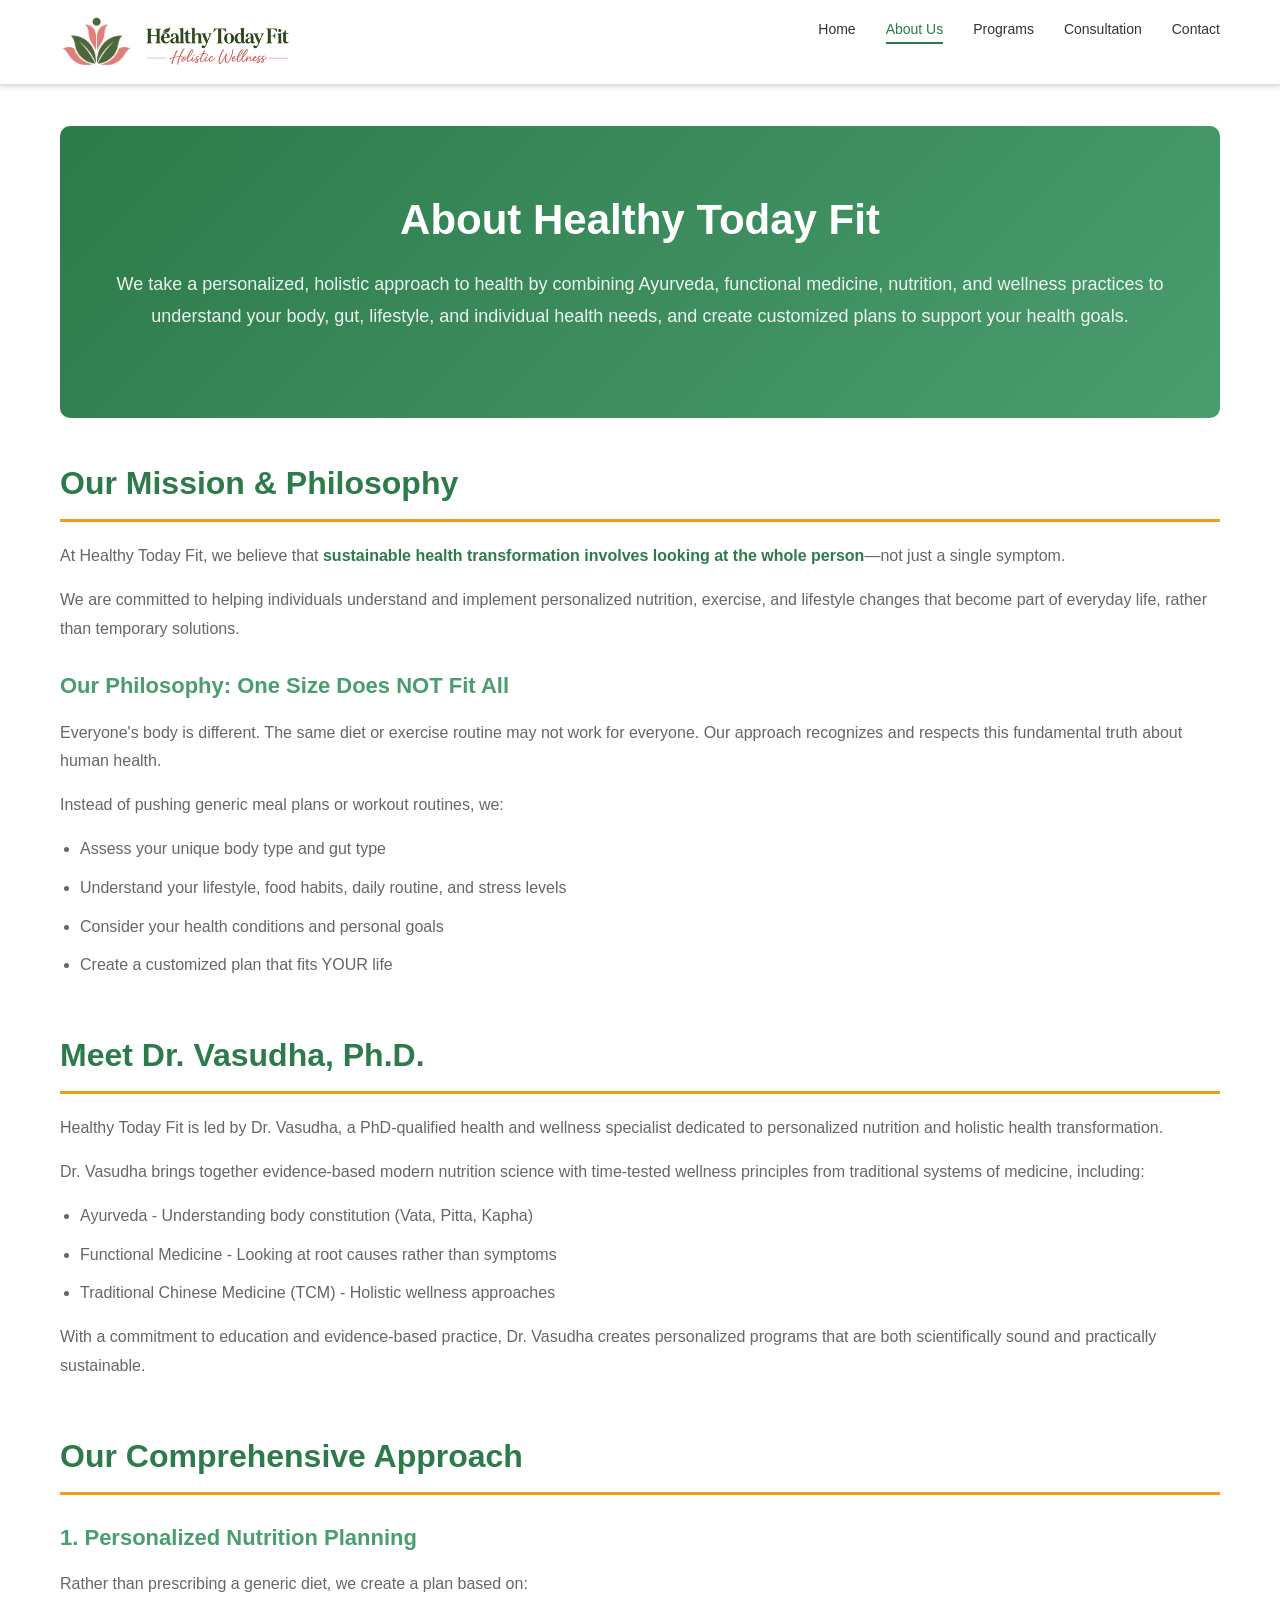
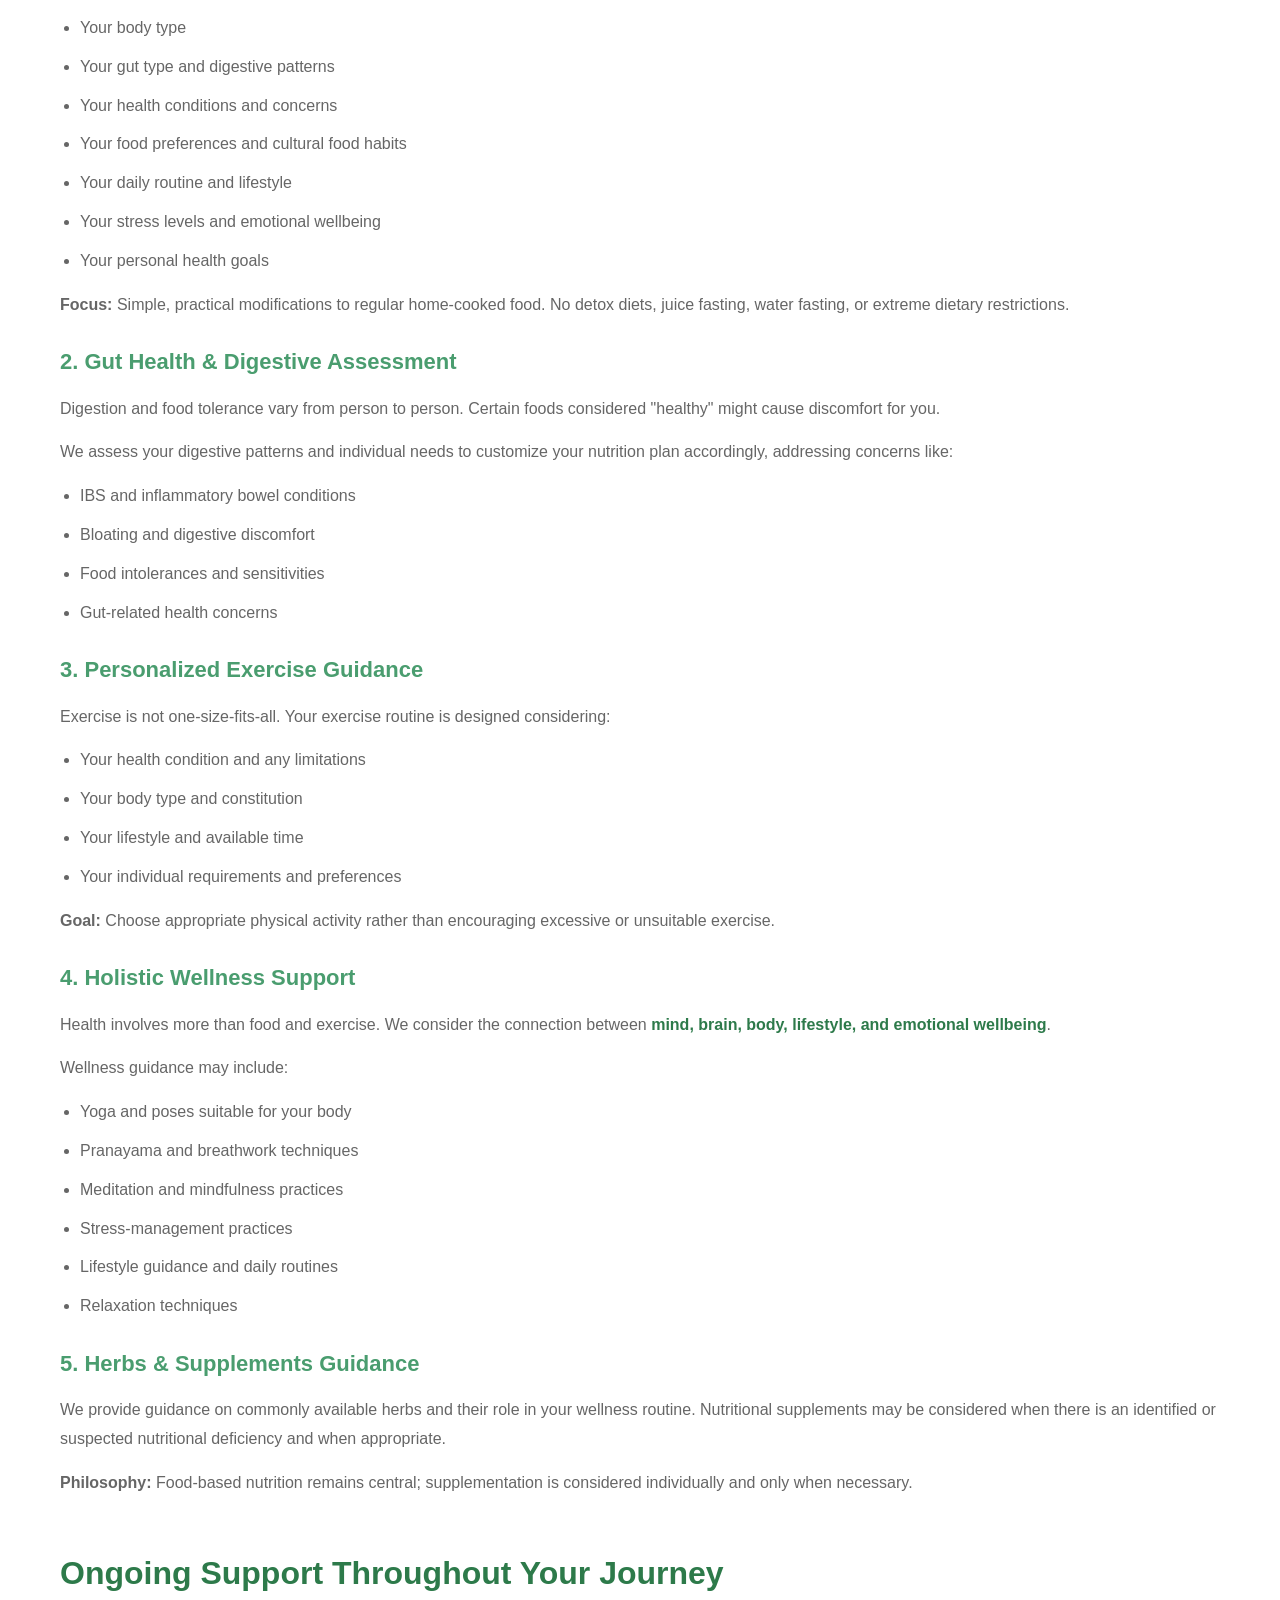
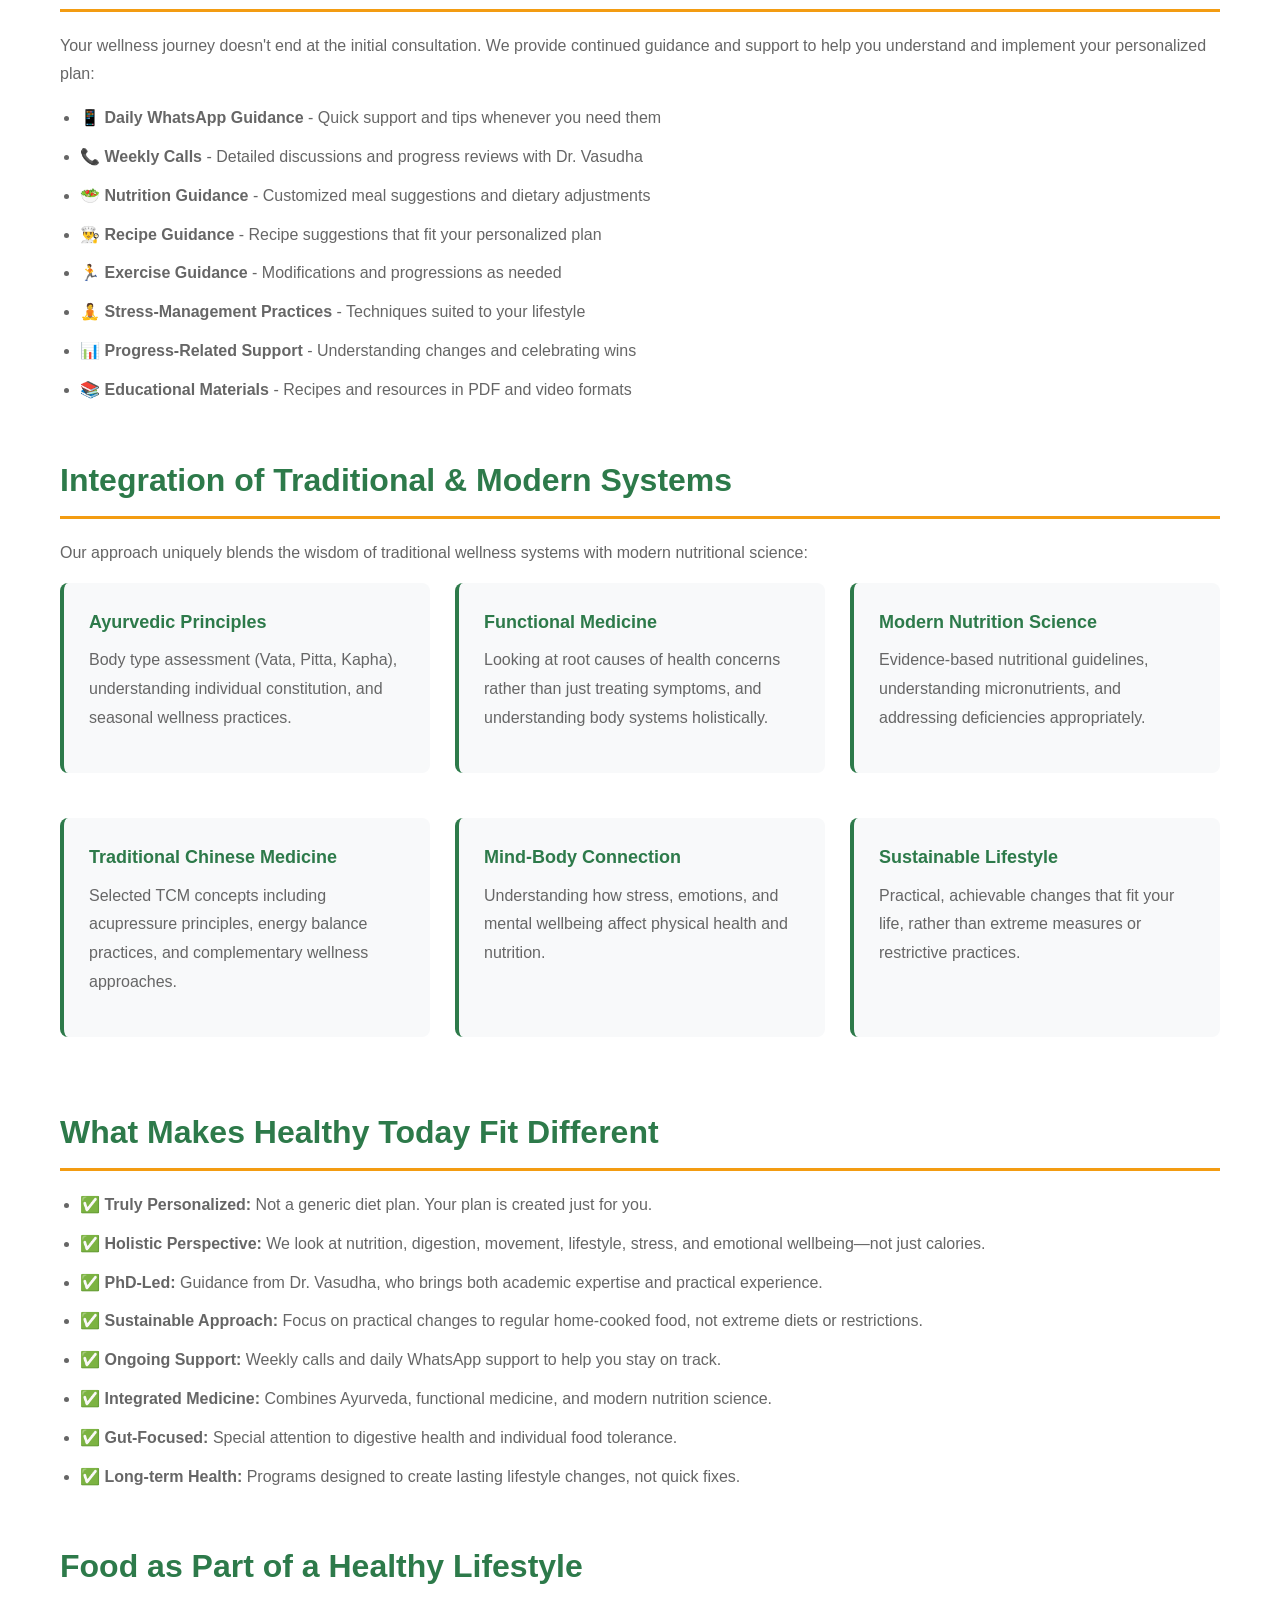
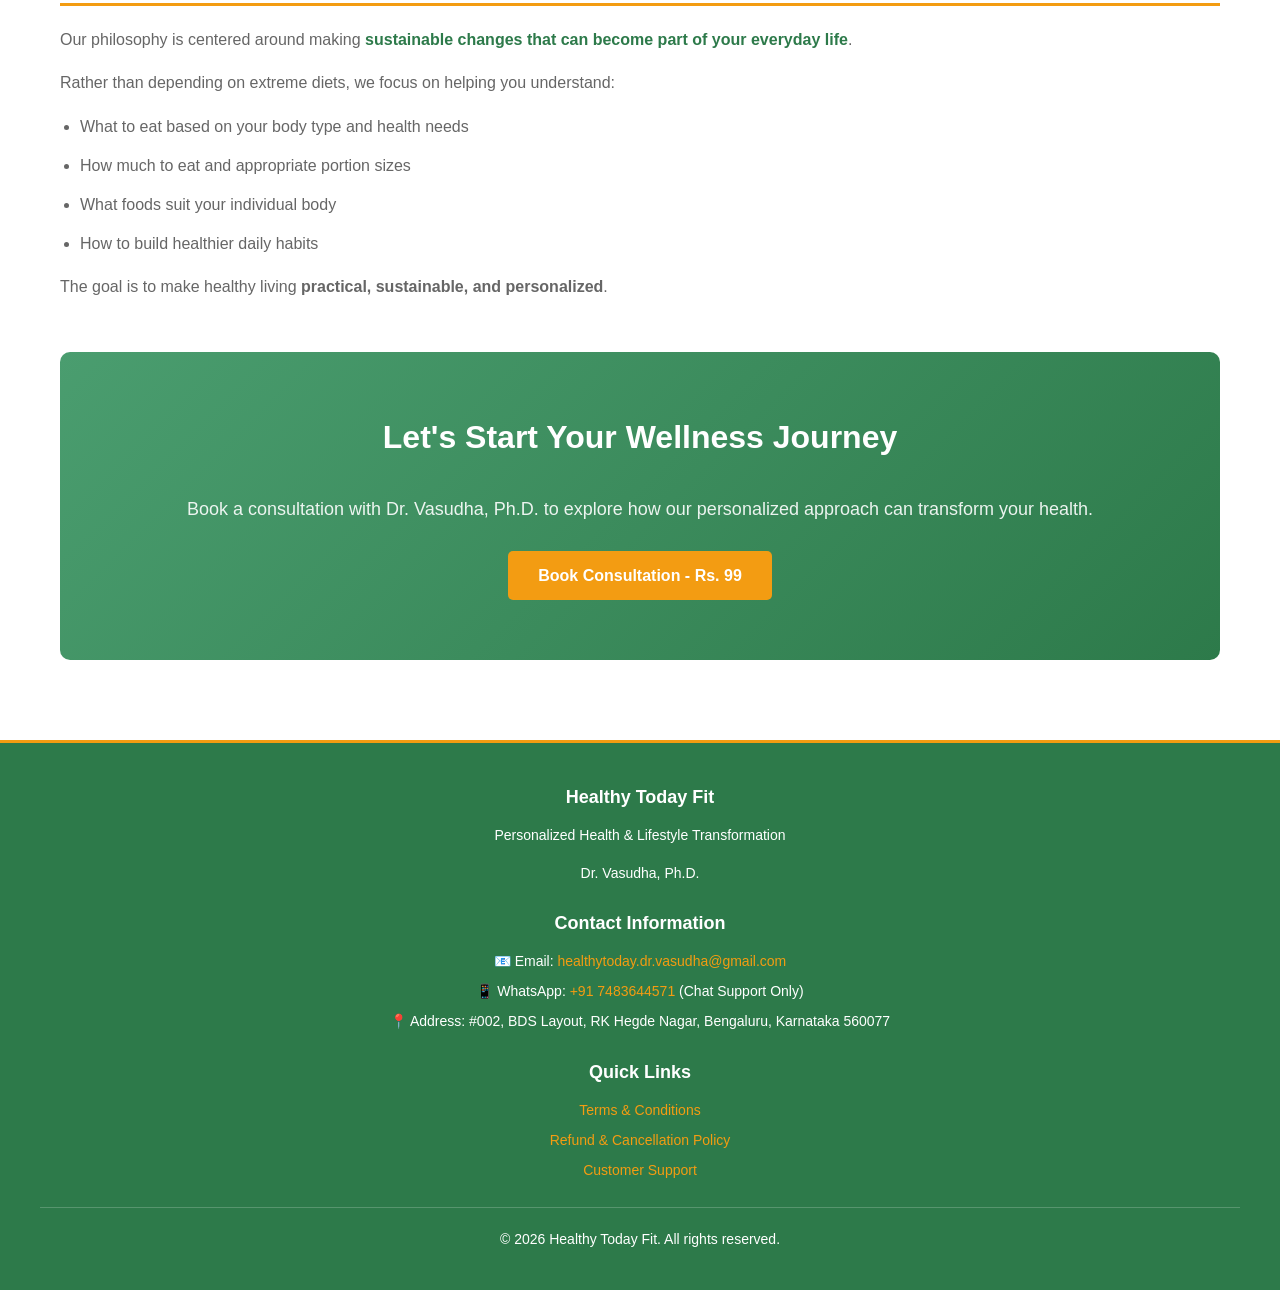
==== about-us.html @ 28467030 "V2 Not final Payment to be done" ====
<!DOCTYPE html>
<html lang="en">

<head>
    <meta charset="UTF-8">
    <meta name="viewport" content="width=device-width, initial-scale=1.0">
    <title>About Us - Healthy Today Fit</title>
    <link rel="stylesheet" href="style.css">
</head>

<body>
    <!-- Header -->
    <header>
        <div class="header-container">
            <div class="logo">
                <img src="logo.png" alt="Healthy Today Fit Logo">
                <img src="text.png" alt="Healthy Today Fit Logo">
            </div>
            <nav>
                <button id="hamburgerBtn" class="hamburger">
                    <span></span>
                    <span></span>
                    <span></span>
                </button>
                <ul id="navMenu">
                    <li><a href="index.html">Home</a></li>
                    <li><a href="about-us.html" class="active">About Us</a></li>
                    <li><a href="services.html">Programs</a></li>
                    <li><a href="consultation-booking.html">Consultation</a></li>
                    <li><a href="contact-us.html">Contact</a></li>
                </ul>
            </nav>
        </div>
    </header>

    <!-- Main Content -->
    <main>
        <!-- Hero Section -->
        <section class="hero">
            <h1>About Healthy Today Fit</h1>
            <p>We take a personalized, holistic approach to health by combining Ayurveda, functional medicine,
                nutrition, and wellness practices to understand your body, gut, lifestyle, and individual health needs,
                and create customized plans to support your health goals.</p>
        </section>

        <!-- Our Mission -->
        <section>
            <h2>Our Mission & Philosophy</h2>
            <p>At Healthy Today Fit, we believe that <span class="highlight">sustainable health transformation involves
                    looking at the whole person</span>—not just a single symptom.</p>
            <p>We are committed to helping individuals understand and implement personalized nutrition, exercise, and
                lifestyle changes that become part of everyday life, rather than temporary solutions.</p>

            <h3>Our Philosophy: One Size Does NOT Fit All</h3>
            <p>Everyone's body is different. The same diet or exercise routine may not work for everyone. Our approach
                recognizes and respects this fundamental truth about human health.</p>
            <p>Instead of pushing generic meal plans or workout routines, we:</p>
            <ul>
                <li>Assess your unique body type and gut type</li>
                <li>Understand your lifestyle, food habits, daily routine, and stress levels</li>
                <li>Consider your health conditions and personal goals</li>
                <li>Create a customized plan that fits YOUR life</li>
            </ul>
        </section>

        <!-- About Dr. Vasudha -->
        <section>
            <h2>Meet Dr. Vasudha, Ph.D.</h2>
            <p>Healthy Today Fit is led by Dr. Vasudha, a PhD-qualified health and wellness specialist dedicated to
                personalized nutrition and holistic health transformation.</p>
            <p>Dr. Vasudha brings together evidence-based modern nutrition science with time-tested wellness principles
                from traditional systems of medicine, including:</p>
            <ul>
                <li>Ayurveda - Understanding body constitution (Vata, Pitta, Kapha)</li>
                <li>Functional Medicine - Looking at root causes rather than symptoms</li>
                <li>Traditional Chinese Medicine (TCM) - Holistic wellness approaches</li>
            </ul>
            <p>With a commitment to education and evidence-based practice, Dr. Vasudha creates personalized programs
                that are both scientifically sound and practically sustainable.</p>
        </section>

        <!-- Our Approach -->
        <section>
            <h2>Our Comprehensive Approach</h2>

            <h3>1. Personalized Nutrition Planning</h3>
            <p>Rather than prescribing a generic diet, we create a plan based on:</p>
            <ul>
                <li>Your body type</li>
                <li>Your gut type and digestive patterns</li>
                <li>Your health conditions and concerns</li>
                <li>Your food preferences and cultural food habits</li>
                <li>Your daily routine and lifestyle</li>
                <li>Your stress levels and emotional wellbeing</li>
                <li>Your personal health goals</li>
            </ul>
            <p><strong>Focus:</strong> Simple, practical modifications to regular home-cooked food. No detox diets,
                juice fasting, water fasting, or extreme dietary restrictions.</p>

            <h3>2. Gut Health & Digestive Assessment</h3>
            <p>Digestion and food tolerance vary from person to person. Certain foods considered "healthy" might cause
                discomfort for you.</p>
            <p>We assess your digestive patterns and individual needs to customize your nutrition plan accordingly,
                addressing concerns like:</p>
            <ul>
                <li>IBS and inflammatory bowel conditions</li>
                <li>Bloating and digestive discomfort</li>
                <li>Food intolerances and sensitivities</li>
                <li>Gut-related health concerns</li>
            </ul>

            <h3>3. Personalized Exercise Guidance</h3>
            <p>Exercise is not one-size-fits-all. Your exercise routine is designed considering:</p>
            <ul>
                <li>Your health condition and any limitations</li>
                <li>Your body type and constitution</li>
                <li>Your lifestyle and available time</li>
                <li>Your individual requirements and preferences</li>
            </ul>
            <p><strong>Goal:</strong> Choose appropriate physical activity rather than encouraging excessive or
                unsuitable exercise.</p>

            <h3>4. Holistic Wellness Support</h3>
            <p>Health involves more than food and exercise. We consider the connection between <span
                    class="highlight">mind, brain, body, lifestyle, and emotional wellbeing</span>.</p>
            <p>Wellness guidance may include:</p>
            <ul>
                <li>Yoga and poses suitable for your body</li>
                <li>Pranayama and breathwork techniques</li>
                <li>Meditation and mindfulness practices</li>
                <li>Stress-management practices</li>
                <li>Lifestyle guidance and daily routines</li>
                <li>Relaxation techniques</li>
            </ul>

            <h3>5. Herbs & Supplements Guidance</h3>
            <p>We provide guidance on commonly available herbs and their role in your wellness routine. Nutritional
                supplements may be considered when there is an identified or suspected nutritional deficiency and when
                appropriate.</p>
            <p><strong>Philosophy:</strong> Food-based nutrition remains central; supplementation is considered
                individually and only when necessary.</p>
        </section>

        <!-- Our Support -->
        <section>
            <h2>Ongoing Support Throughout Your Journey</h2>
            <p>Your wellness journey doesn't end at the initial consultation. We provide continued guidance and support
                to help you understand and implement your personalized plan:</p>
            <ul>
                <li>📱 <strong>Daily WhatsApp Guidance</strong> - Quick support and tips whenever you need them</li>
                <li>📞 <strong>Weekly Calls</strong> - Detailed discussions and progress reviews with Dr. Vasudha</li>
                <li>🥗 <strong>Nutrition Guidance</strong> - Customized meal suggestions and dietary adjustments</li>
                <li>👨‍🍳 <strong>Recipe Guidance</strong> - Recipe suggestions that fit your personalized plan</li>
                <li>🏃 <strong>Exercise Guidance</strong> - Modifications and progressions as needed</li>
                <li>🧘 <strong>Stress-Management Practices</strong> - Techniques suited to your lifestyle</li>
                <li>📊 <strong>Progress-Related Support</strong> - Understanding changes and celebrating wins</li>
                <li>📚 <strong>Educational Materials</strong> - Recipes and resources in PDF and video formats</li>
            </ul>
        </section>

        <!-- Holistic Integration -->
        <section>
            <h2>Integration of Traditional & Modern Systems</h2>
            <p>Our approach uniquely blends the wisdom of traditional wellness systems with modern nutritional science:
            </p>

            <div class="grid">
                <div class="card">
                    <h4>Ayurvedic Principles</h4>
                    <p>Body type assessment (Vata, Pitta, Kapha), understanding individual constitution, and seasonal
                        wellness practices.</p>
                </div>
                <div class="card">
                    <h4>Functional Medicine</h4>
                    <p>Looking at root causes of health concerns rather than just treating symptoms, and understanding
                        body systems holistically.</p>
                </div>
                <div class="card">
                    <h4>Modern Nutrition Science</h4>
                    <p>Evidence-based nutritional guidelines, understanding micronutrients, and addressing deficiencies
                        appropriately.</p>
                </div>
                <div class="card">
                    <h4>Traditional Chinese Medicine</h4>
                    <p>Selected TCM concepts including acupressure principles, energy balance practices, and
                        complementary wellness approaches.</p>
                </div>
                <div class="card">
                    <h4>Mind-Body Connection</h4>
                    <p>Understanding how stress, emotions, and mental wellbeing affect physical health and nutrition.
                    </p>
                </div>
                <div class="card">
                    <h4>Sustainable Lifestyle</h4>
                    <p>Practical, achievable changes that fit your life, rather than extreme measures or restrictive
                        practices.</p>
                </div>
            </div>
        </section>

        <!-- What Makes Us Different -->
        <section>
            <h2>What Makes Healthy Today Fit Different</h2>
            <ul>
                <li>✅ <strong>Truly Personalized:</strong> Not a generic diet plan. Your plan is created just for you.
                </li>
                <li>✅ <strong>Holistic Perspective:</strong> We look at nutrition, digestion, movement, lifestyle,
                    stress, and emotional wellbeing—not just calories.</li>
                <li>✅ <strong>PhD-Led:</strong> Guidance from Dr. Vasudha, who brings both academic expertise and
                    practical experience.</li>
                <li>✅ <strong>Sustainable Approach:</strong> Focus on practical changes to regular home-cooked food, not
                    extreme diets or restrictions.</li>
                <li>✅ <strong>Ongoing Support:</strong> Weekly calls and daily WhatsApp support to help you stay on
                    track.</li>
                <li>✅ <strong>Integrated Medicine:</strong> Combines Ayurveda, functional medicine, and modern nutrition
                    science.</li>
                <li>✅ <strong>Gut-Focused:</strong> Special attention to digestive health and individual food tolerance.
                </li>
                <li>✅ <strong>Long-term Health:</strong> Programs designed to create lasting lifestyle changes, not
                    quick fixes.</li>
            </ul>
        </section>

        <!-- Food as Medicine -->
        <section>
            <h2>Food as Part of a Healthy Lifestyle</h2>
            <p>Our philosophy is centered around making <span class="highlight">sustainable changes that can become part
                    of your everyday life</span>.</p>
            <p>Rather than depending on extreme diets, we focus on helping you understand:</p>
            <ul>
                <li>What to eat based on your body type and health needs</li>
                <li>How much to eat and appropriate portion sizes</li>
                <li>What foods suit your individual body</li>
                <li>How to build healthier daily habits</li>
            </ul>
            <p>The goal is to make healthy living <strong>practical, sustainable, and personalized</strong>.</p>
        </section>

        <!-- CTA Section -->
        <section class="hero"
            style="background: linear-gradient(135deg, var(--secondary-color) 0%, var(--primary-color) 100%);">
            <h2 style="color: white; border: none;">Let's Start Your Wellness Journey</h2>
            <p>Book a consultation with Dr. Vasudha, Ph.D. to explore how our personalized approach can transform your
                health.
            </p>
            <a href="consultation-booking.html" class="btn btn-secondary">Book Consultation - Rs. 99</a>
        </section>
    </main>

    <!-- Footer -->
    <footer>
        <div class="footer-content">
            <div class="footer-section">
                <h4>Healthy Today Fit</h4>
                <p>Personalized Health & Lifestyle Transformation</p>
                <p style="margin-top: 15px;">Dr. Vasudha, Ph.D.</p>
            </div>
            <div class="footer-section">
                <h4>Contact Information</h4>
                <p>📧 Email: <a href="mailto:healthytoday.dr.vasudha@gmail.com">healthytoday.dr.vasudha@gmail.com</a>
                </p>
                <p>📱 WhatsApp: <a href="https://wa.me/917483644571">+91 7483644571</a> (Chat Support Only)</p>
                <p>📍 Address: #002, BDS Layout, RK Hegde Nagar, Bengaluru, Karnataka 560077
                </p>
            </div>
            <div class="footer-section">
                <h4>Quick Links</h4>
                <p><a href="terms-conditions.html">Terms & Conditions</a></p>
                <p><a href="refund-policy.html">Refund & Cancellation Policy</a></p>
                <p><a href="grievance-support.html">Customer Support</a></p>
            </div>
            <div class="footer-bottom">
                <p>&copy; 2026 Healthy Today Fit. All rights reserved.</p>
            </div>
        </div>
    </footer>
    <script>
        // Mobile menu toggle
        const hamburgerBtn = document.getElementById('hamburgerBtn');
        const navMenu = document.getElementById('navMenu');

        hamburgerBtn.addEventListener('click', function () {
            hamburgerBtn.classList.toggle('active');
            navMenu.classList.toggle('active');
        });

        // Close menu when link clicked
        const navLinks = navMenu.querySelectorAll('a');
        navLinks.forEach(link => {
            link.addEventListener('click', function () {
                hamburgerBtn.classList.remove('active');
                navMenu.classList.remove('active');
            });
        });
    </script>
</body>

</html>
---- style.css ----
/* Healthy Today Fit - Shared Styling */

* {
    margin: 0;
    padding: 0;
    box-sizing: border-box;
}

:root {
    --primary-color: #2d7a4a;
    --secondary-color: #4a9d6f;
    --accent-color: #f39c12;
    --text-dark: #333333;
    --text-light: #666666;
    --bg-light: #f8f9fa;
    --border-color: #e0e0e0;
    --white: #ffffff;
}

body {
    font-family: 'Segoe UI', Tahoma, Geneva, Verdana, sans-serif;
    line-height: 1.6;
    color: var(--text-dark);
    background-color: var(--white);
}

/* Header & Navigation */
header {
    background-color: var(--white);
    border-bottom: 2px solid var(--border-color);
    position: sticky;
    top: 0;
    z-index: 100;
    box-shadow: 0 2px 5px rgba(0, 0, 0, 0.1);
}

.header-container {
    max-width: 1200px;
    margin: 0 auto;
    padding: 15px 20px;
    display: flex;
    justify-content: space-between;
    align-items: center;
}

.logo {
    display: flex;
    align-items: center;
    gap: 10px;
}

.logo img {
    height: 50px;
    width: auto;
}

.logo-text {
    font-size: 24px;
    font-weight: bold;
    color: var(--primary-color);
}

nav {
    position: relative;
    flex: 1;
    display: flex;
    justify-content: flex-end;
}

nav ul {
    display: flex;
    list-style: none;
    gap: 30px;
    flex-wrap: wrap;
    justify-content: center;
}

nav a {
    text-decoration: none;
    color: var(--text-dark);
    font-weight: 500;
    transition: color 0.3s ease;
    font-size: 14px;
}

nav a:hover {
    color: var(--primary-color);
}

nav a.active {
    color: var(--primary-color);
    border-bottom: 2px solid var(--primary-color);
    padding-bottom: 5px;
}

/* Hamburger Menu */
.hamburger {
    display: none;
    flex-direction: column;
    background: none;
    border: none;
    cursor: pointer;
    padding: 0;
    gap: 6px;
}

.hamburger span {
    width: 25px;
    height: 3px;
    background-color: var(--primary-color);
    border-radius: 2px;
    transition: all 0.3s ease;
}

.hamburger.active span:nth-child(1) {
    transform: rotate(45deg) translate(8px, 8px);
}

.hamburger.active span:nth-child(2) {
    opacity: 0;
}

.hamburger.active span:nth-child(3) {
    transform: rotate(-45deg) translate(7px, -7px);
}

/* Main Content */
main {
    max-width: 1200px;
    margin: 0 auto;
    padding: 40px 20px;
    min-height: calc(100vh - 200px);
}

/* Sections */
section {
    margin-bottom: 50px;
}

section h2 {
    color: var(--primary-color);
    font-size: 32px;
    margin-bottom: 20px;
    border-bottom: 3px solid var(--accent-color);
    padding-bottom: 10px;
}

section h3 {
    color: var(--secondary-color);
    font-size: 22px;
    margin-top: 25px;
    margin-bottom: 15px;
}

section p {
    color: var(--text-light);
    margin-bottom: 15px;
    line-height: 1.8;
}

ul,
ol {
    margin-left: 20px;
    margin-bottom: 15px;
}

li {
    margin-bottom: 10px;
    color: var(--text-light);
    line-height: 1.8;
}

/* Hero Section */
.hero {
    background: linear-gradient(135deg, var(--primary-color) 0%, var(--secondary-color) 100%);
    color: var(--white);
    padding: 60px 20px;
    text-align: center;
    border-radius: 10px;
    margin-bottom: 40px;
}

.hero h1 {
    font-size: 42px;
    margin-bottom: 15px;
}

.hero p {
    font-size: 18px;
    margin-bottom: 25px;
    color: rgba(255, 255, 255, 0.9);
}

/* Buttons */
.btn {
    display: inline-block;
    padding: 12px 30px;
    border: none;
    border-radius: 5px;
    cursor: pointer;
    font-size: 16px;
    font-weight: 600;
    text-decoration: none;
    transition: all 0.3s ease;
}

.btn-primary {
    background-color: var(--primary-color);
    color: var(--white);
}

.btn-primary:hover {
    background-color: var(--secondary-color);
    transform: translateY(-2px);
    box-shadow: 0 5px 15px rgba(45, 122, 74, 0.3);
}

.btn-secondary {
    background-color: var(--accent-color);
    color: var(--white);
}

.btn-secondary:hover {
    background-color: #e67e22;
    transform: translateY(-2px);
}

.btn-outline {
    background-color: transparent;
    border: 2px solid var(--primary-color);
    color: var(--primary-color);
}

.btn-outline:hover {
    background-color: var(--primary-color);
    color: var(--white);
}

/* Forms */
.form-group {
    margin-bottom: 20px;
}

label {
    display: block;
    margin-bottom: 8px;
    font-weight: 600;
    color: var(--text-dark);
}

input,
textarea,
select {
    width: 100%;
    padding: 12px;
    border: 1px solid var(--border-color);
    border-radius: 5px;
    font-size: 16px;
    font-family: inherit;
    transition: border-color 0.3s ease;
}

input:focus,
textarea:focus,
select:focus {
    outline: none;
    border-color: var(--primary-color);
    box-shadow: 0 0 0 3px rgba(45, 122, 74, 0.1);
}

textarea {
    resize: vertical;
    min-height: 100px;
}

.form-row {
    display: grid;
    grid-template-columns: 1fr 1fr;
    gap: 20px;
}

/* Cards */
.card {
    background-color: var(--bg-light);
    padding: 25px;
    border-radius: 8px;
    border-left: 4px solid var(--primary-color);
    margin-bottom: 20px;
    transition: transform 0.3s ease, box-shadow 0.3s ease;
}

.card:hover {
    transform: translateY(-5px);
    box-shadow: 0 8px 20px rgba(0, 0, 0, 0.1);
}

.card h4 {
    color: var(--primary-color);
    font-size: 18px;
    margin-bottom: 10px;
}

/* Grid Layouts */
.grid {
    display: grid;
    grid-template-columns: repeat(auto-fit, minmax(300px, 1fr));
    gap: 25px;
    margin-bottom: 30px;
}

/* Disclaimer Box */
.disclaimer {
    background-color: #fff3cd;
    border: 2px solid #ffc107;
    border-radius: 8px;
    padding: 20px;
    margin: 20px 0;
}

.disclaimer h4 {
    color: #856404;
    margin-bottom: 10px;
}

.disclaimer p {
    color: #856404;
}

/* Info Box */
.info-box {
    background-color: #e8f4f8;
    border-left: 4px solid #17a2b8;
    padding: 15px;
    margin: 20px 0;
    border-radius: 5px;
}

/* Footer */
footer {
    background-color: var(--primary-color);
    color: var(--white);
    padding: 40px 20px;
    text-align: center;
    border-top: 3px solid var(--accent-color);
}

.footer-content {
    max-width: 1200px;
    margin: 0 auto;
}

.footer-section {
    margin-bottom: 25px;
}

.footer-section h4 {
    font-size: 18px;
    margin-bottom: 12px;
}

.footer-section p {
    margin-bottom: 8px;
    font-size: 14px;
}

.footer-section a {
    color: var(--accent-color);
    text-decoration: none;
    transition: color 0.3s ease;
}

.footer-section a:hover {
    color: var(--white);
}

.footer-bottom {
    border-top: 1px solid rgba(255, 255, 255, 0.2);
    padding-top: 20px;
    font-size: 14px;
}

/* Responsive Design */
@media (max-width: 768px) {
    .hamburger {
        display: flex;
    }

    .header-container {
        flex-direction: row;
        gap: 0;
        justify-content: space-between;
    }

    nav ul {
        position: fixed;
        top: 70px;
        left: 0;
        right: 0;
        background-color: var(--white);
        display: flex;
        flex-direction: column;
        gap: 0;
        width: 100%;
        padding-left: 0;
        padding-right: 0;
        border-bottom: 2px solid var(--border-color);
        padding: 15px 0;
        max-height: 0;
        overflow: hidden;
        visibility: hidden;
        transition: max-height 0.3s ease, visibility 0.3s ease;
        list-style: none;
    }

    nav ul.active {
        max-height: 500px;
        visibility: visible;
    }

    nav li {
        padding: 10px 20px;
        border-bottom: 1px solid var(--border-color);
    }

    nav a {
        font-size: 16px;
        display: block;
    }

    main {
        padding: 20px 10px;
    }

    section h2 {
        font-size: 24px;
    }

    section h3 {
        font-size: 18px;
    }

    .hero {
        padding: 40px 20px;
    }

    .hero h1 {
        font-size: 28px;
    }

    .hero p {
        font-size: 16px;
    }

    .form-row {
        grid-template-columns: 1fr;
    }

    .grid {
        grid-template-columns: 1fr;
    }
}

/* Utility Classes */
.text-center {
    text-align: center;
}

.mt-20 {
    margin-top: 20px;
}

.mb-20 {
    margin-bottom: 20px;
}

.highlight {
    color: var(--primary-color);
    font-weight: 600;
}

.success-message {
    background-color: #d4edda;
    color: #155724;
    padding: 15px;
    border-radius: 5px;
    margin-bottom: 20px;
    display: none;
}

.error-message {
    background-color: #f8d7da;
    color: #721c24;
    padding: 15px;
    border-radius: 5px;
    margin-bottom: 20px;
    display: none;
}

@media (max-width: 480px) {
    nav a {
        font-size: 14px;
    }

    .logo-text {
        font-size: 18px;
    }

    .hero h1 {
        font-size: 22px;
    }

    .hero p {
        font-size: 14px;
    }

    section h2 {
        font-size: 20px;
    }

    section h3 {
        font-size: 16px;
    }

    .btn {
        padding: 10px 20px;
        font-size: 14px;
    }
}
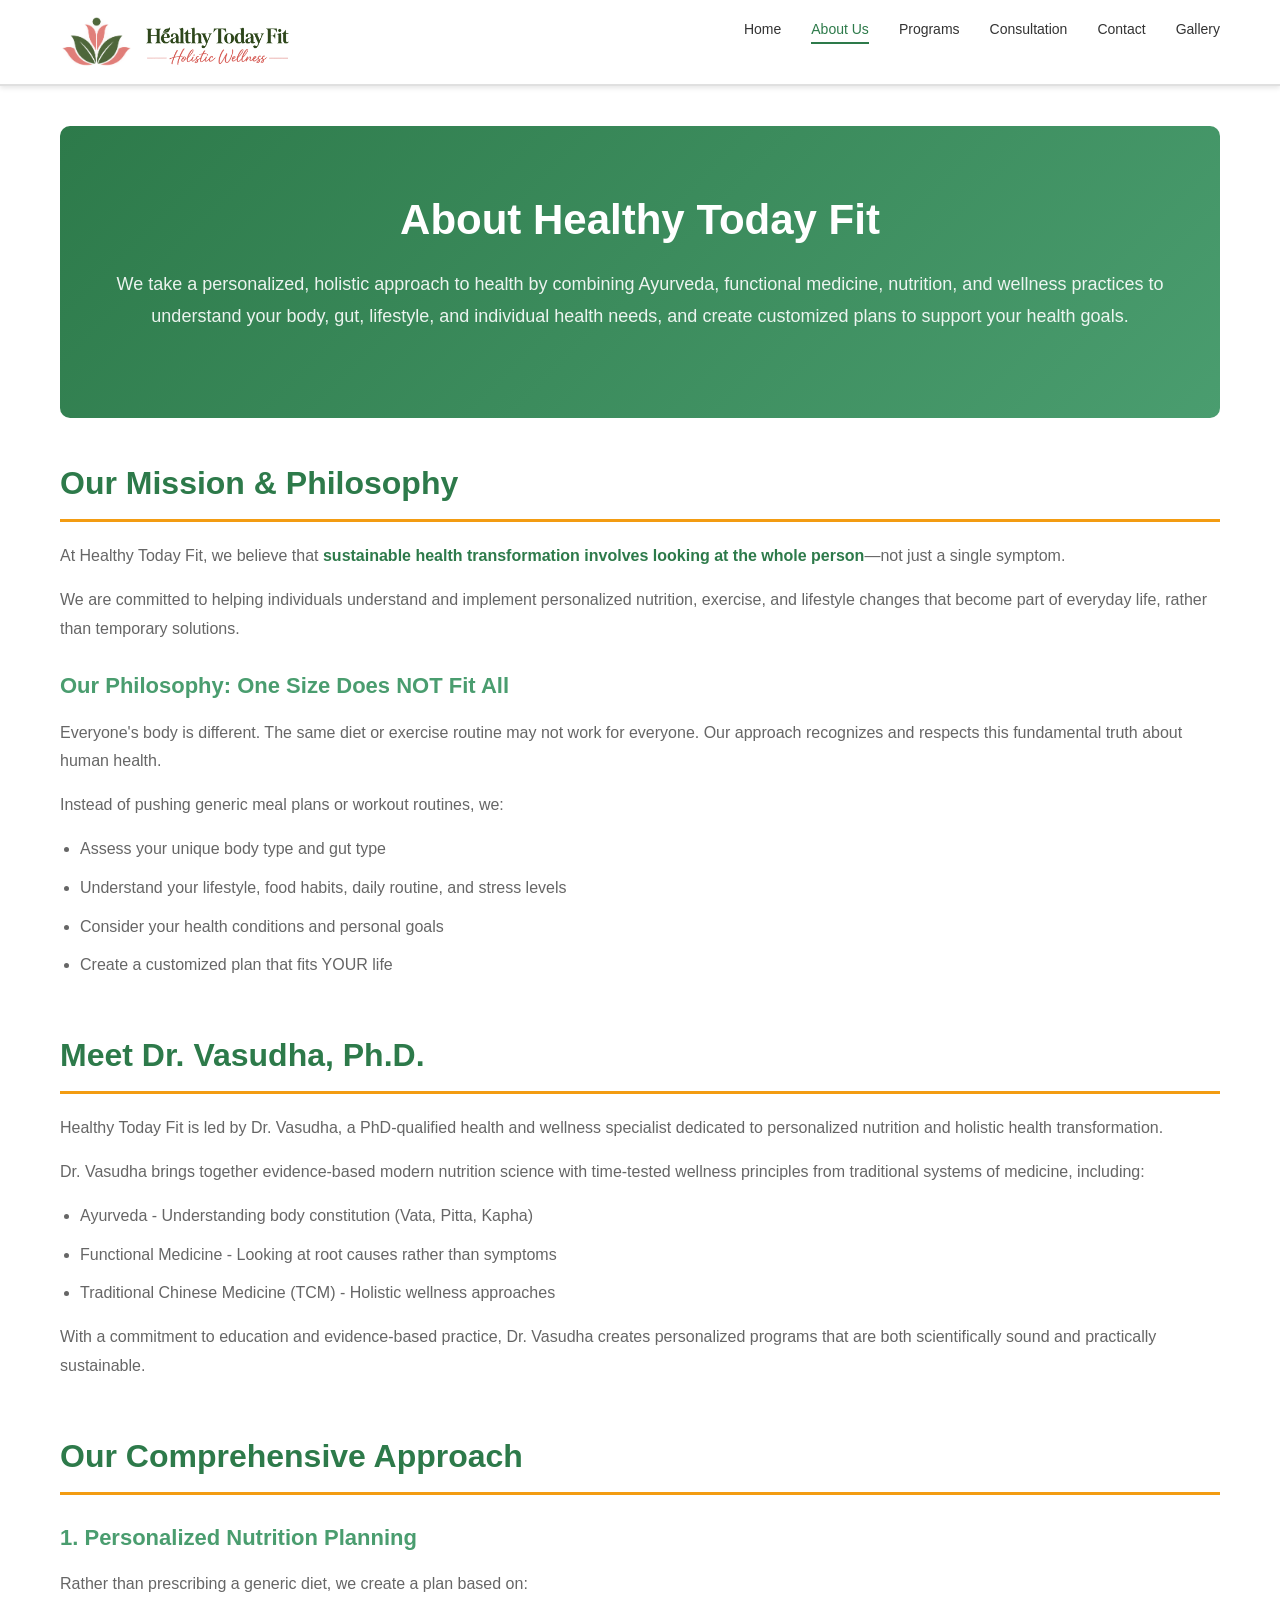
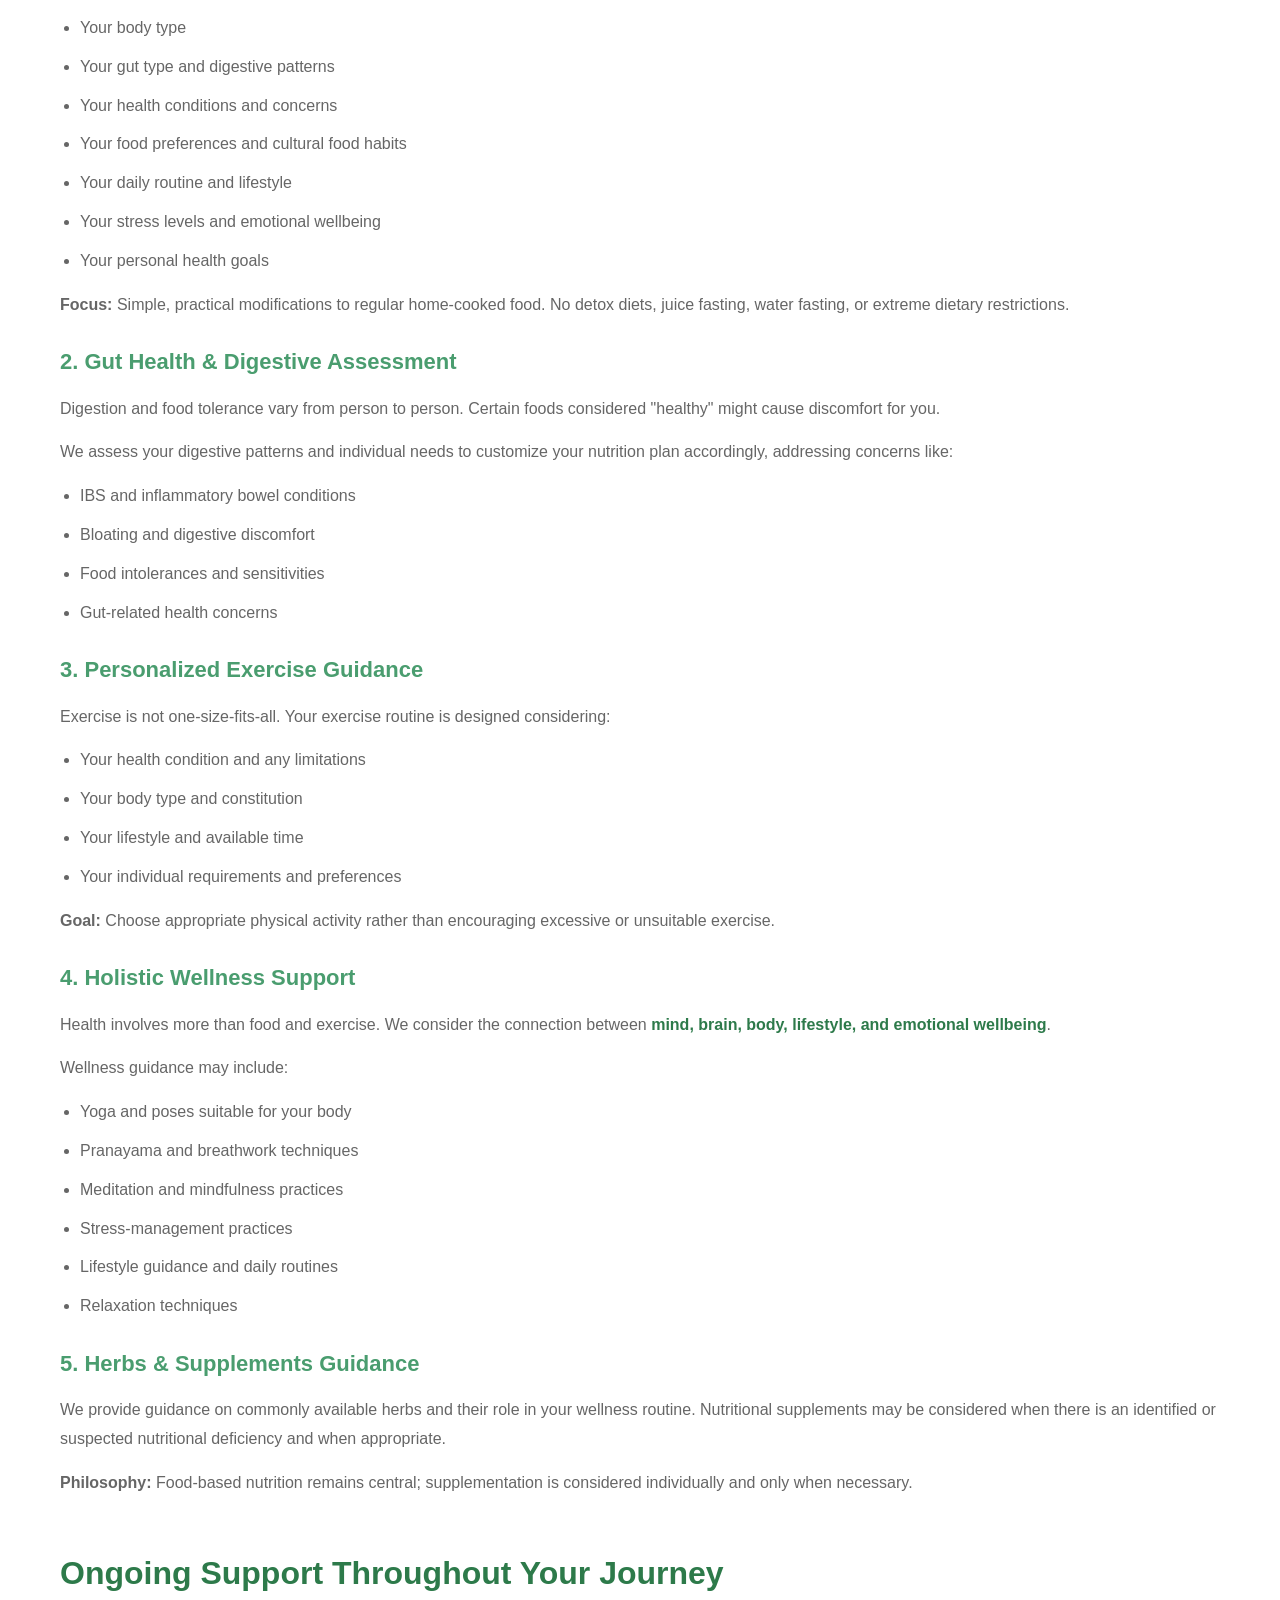
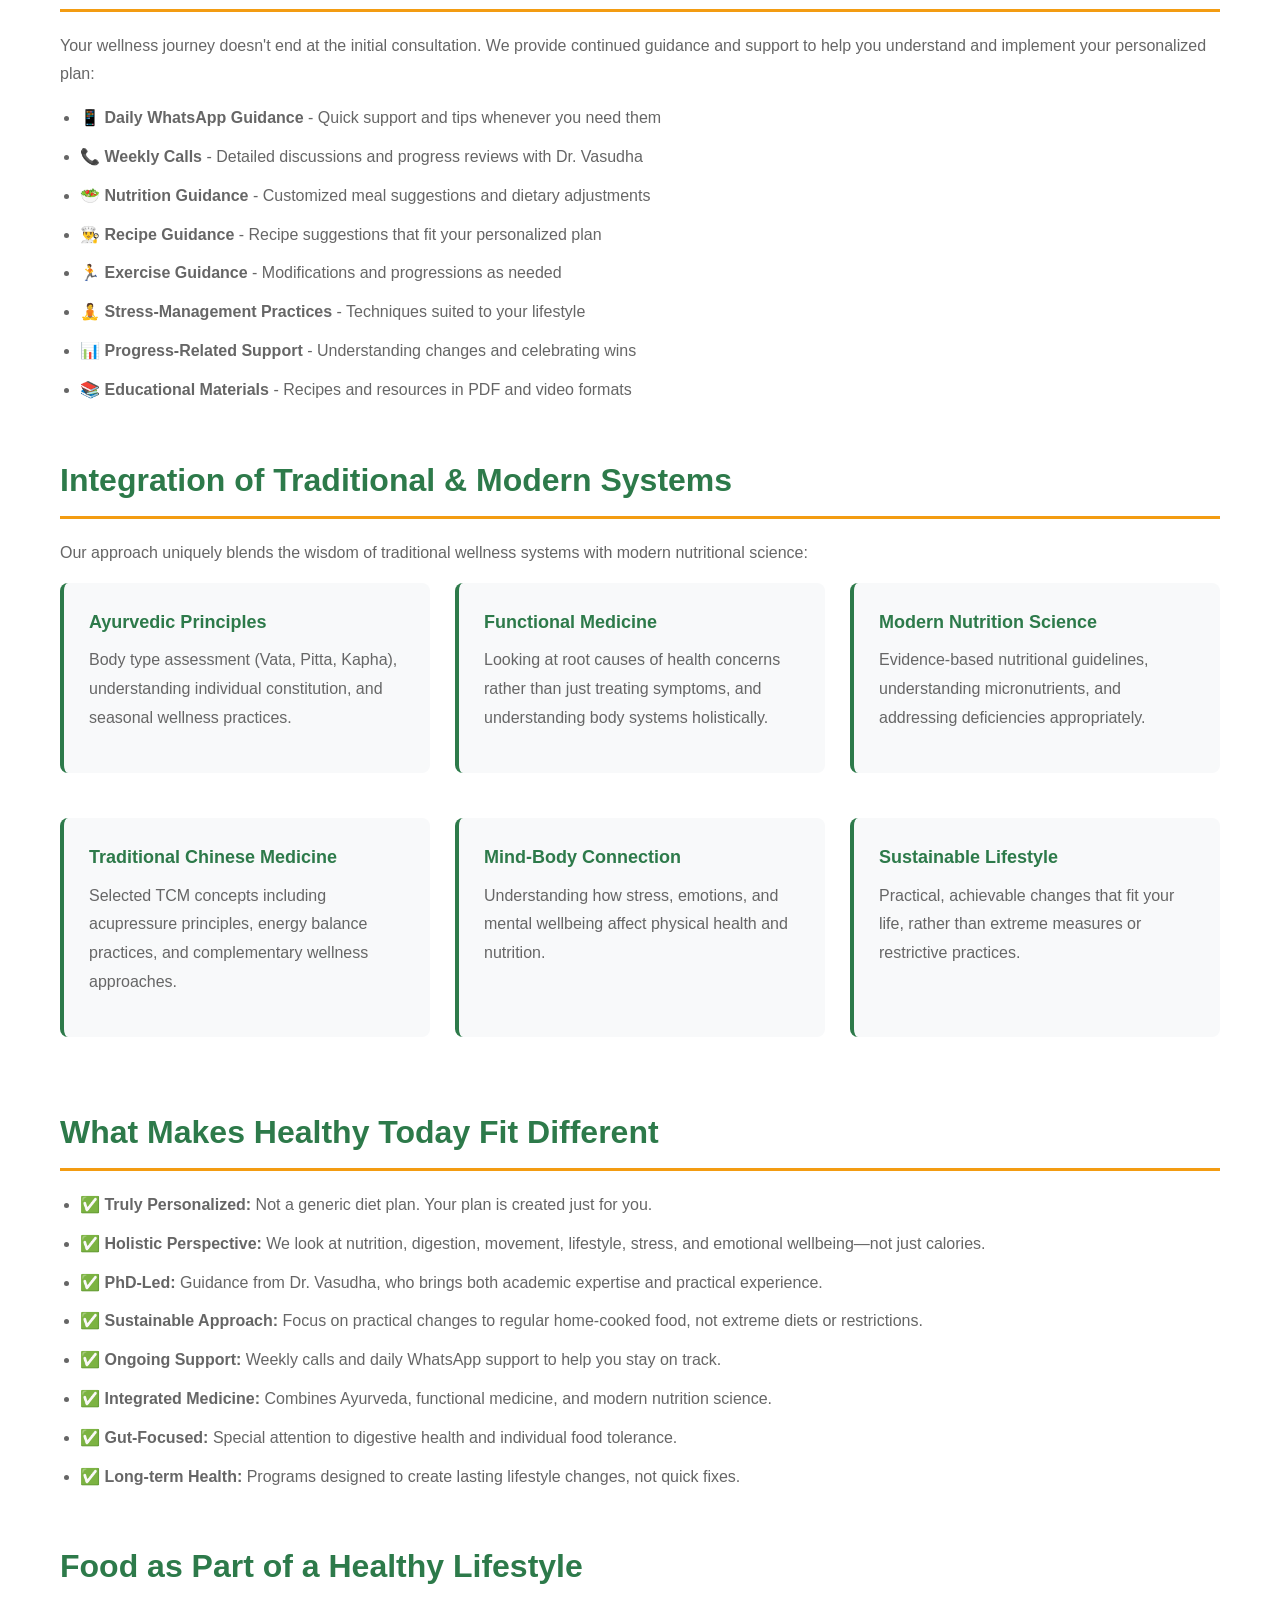
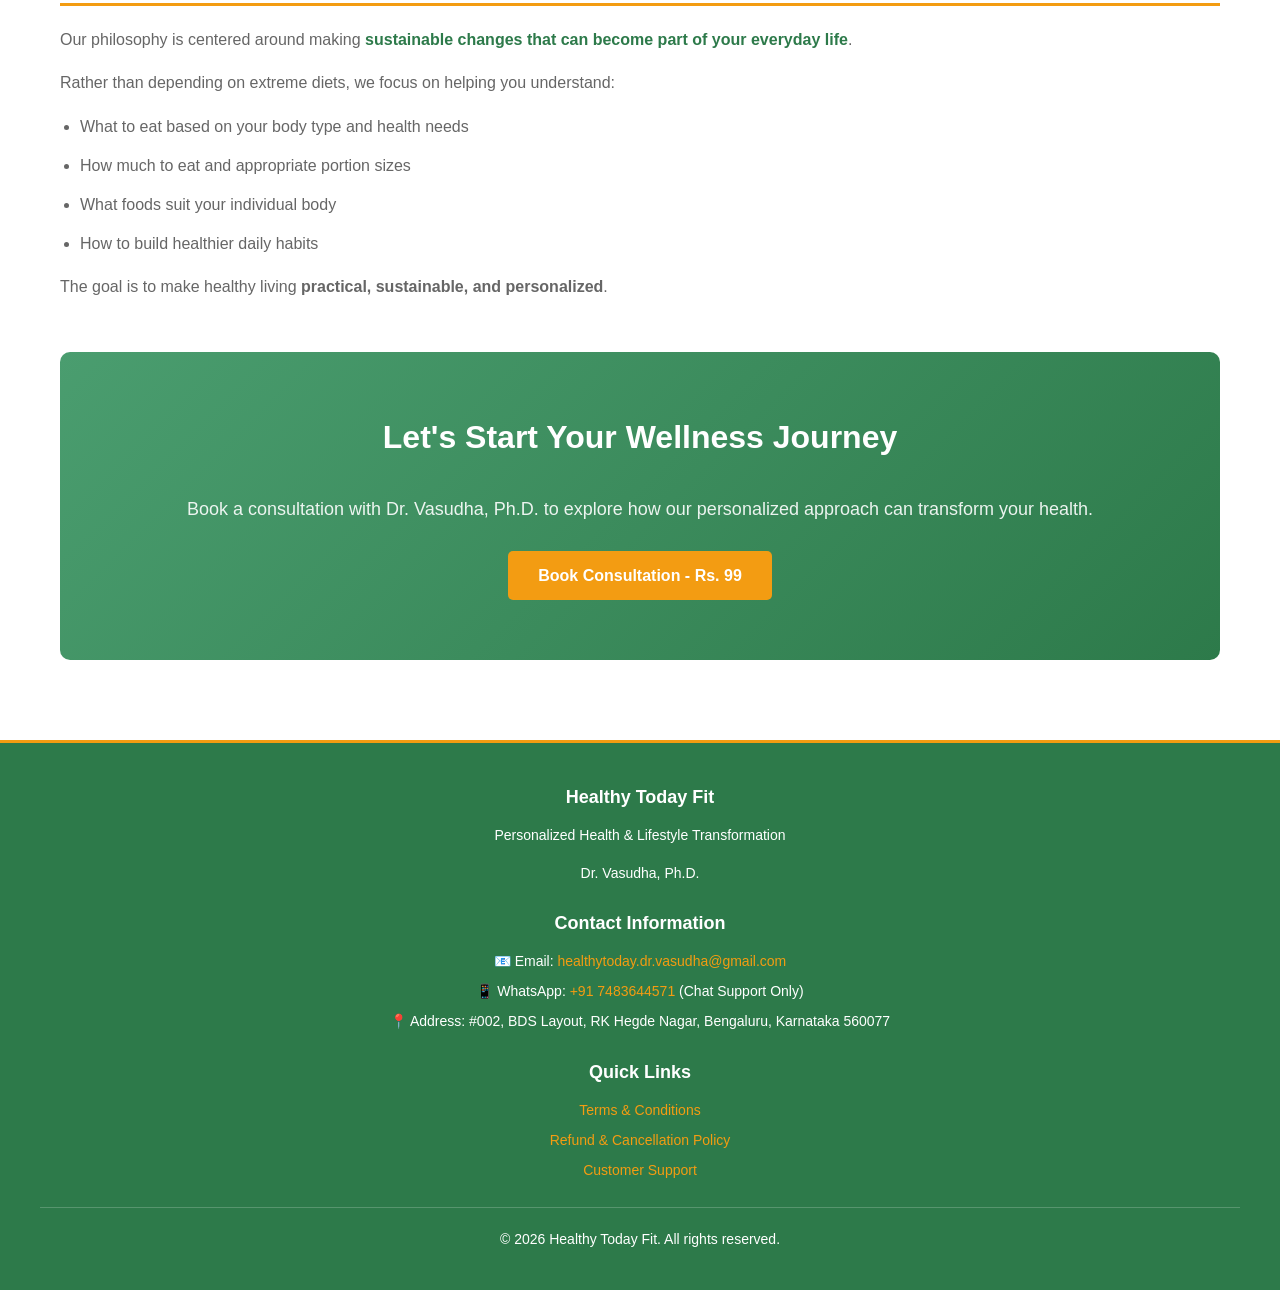
==== commit 3f6822fb: "V3 Razer test added" ====
--- a/about-us.html
+++ b/about-us.html
@@ -28,6 +28,7 @@
                     <li><a href="services.html">Programs</a></li>
                     <li><a href="consultation-booking.html">Consultation</a></li>
                     <li><a href="contact-us.html">Contact</a></li>
+                    <li><a href="gallery.html">Gallery</a></li>
                 </ul>
             </nav>
         </div>
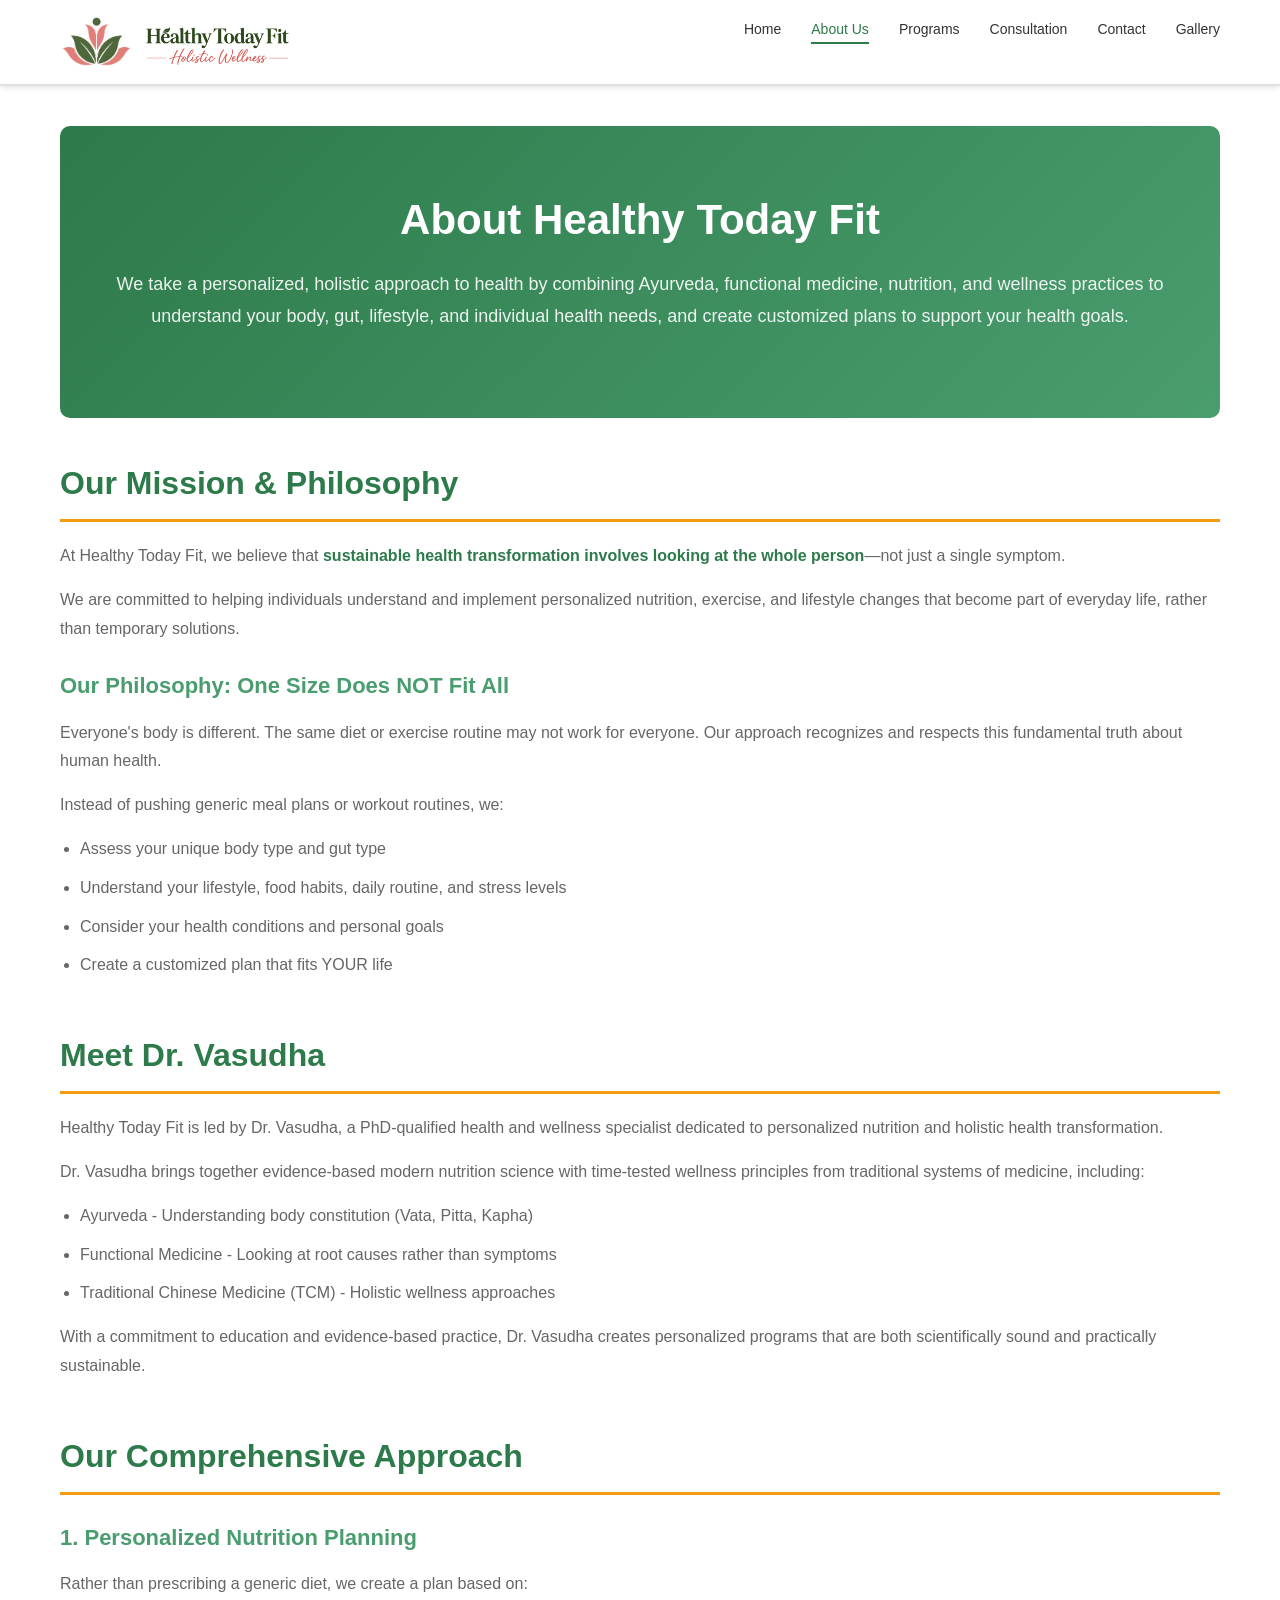
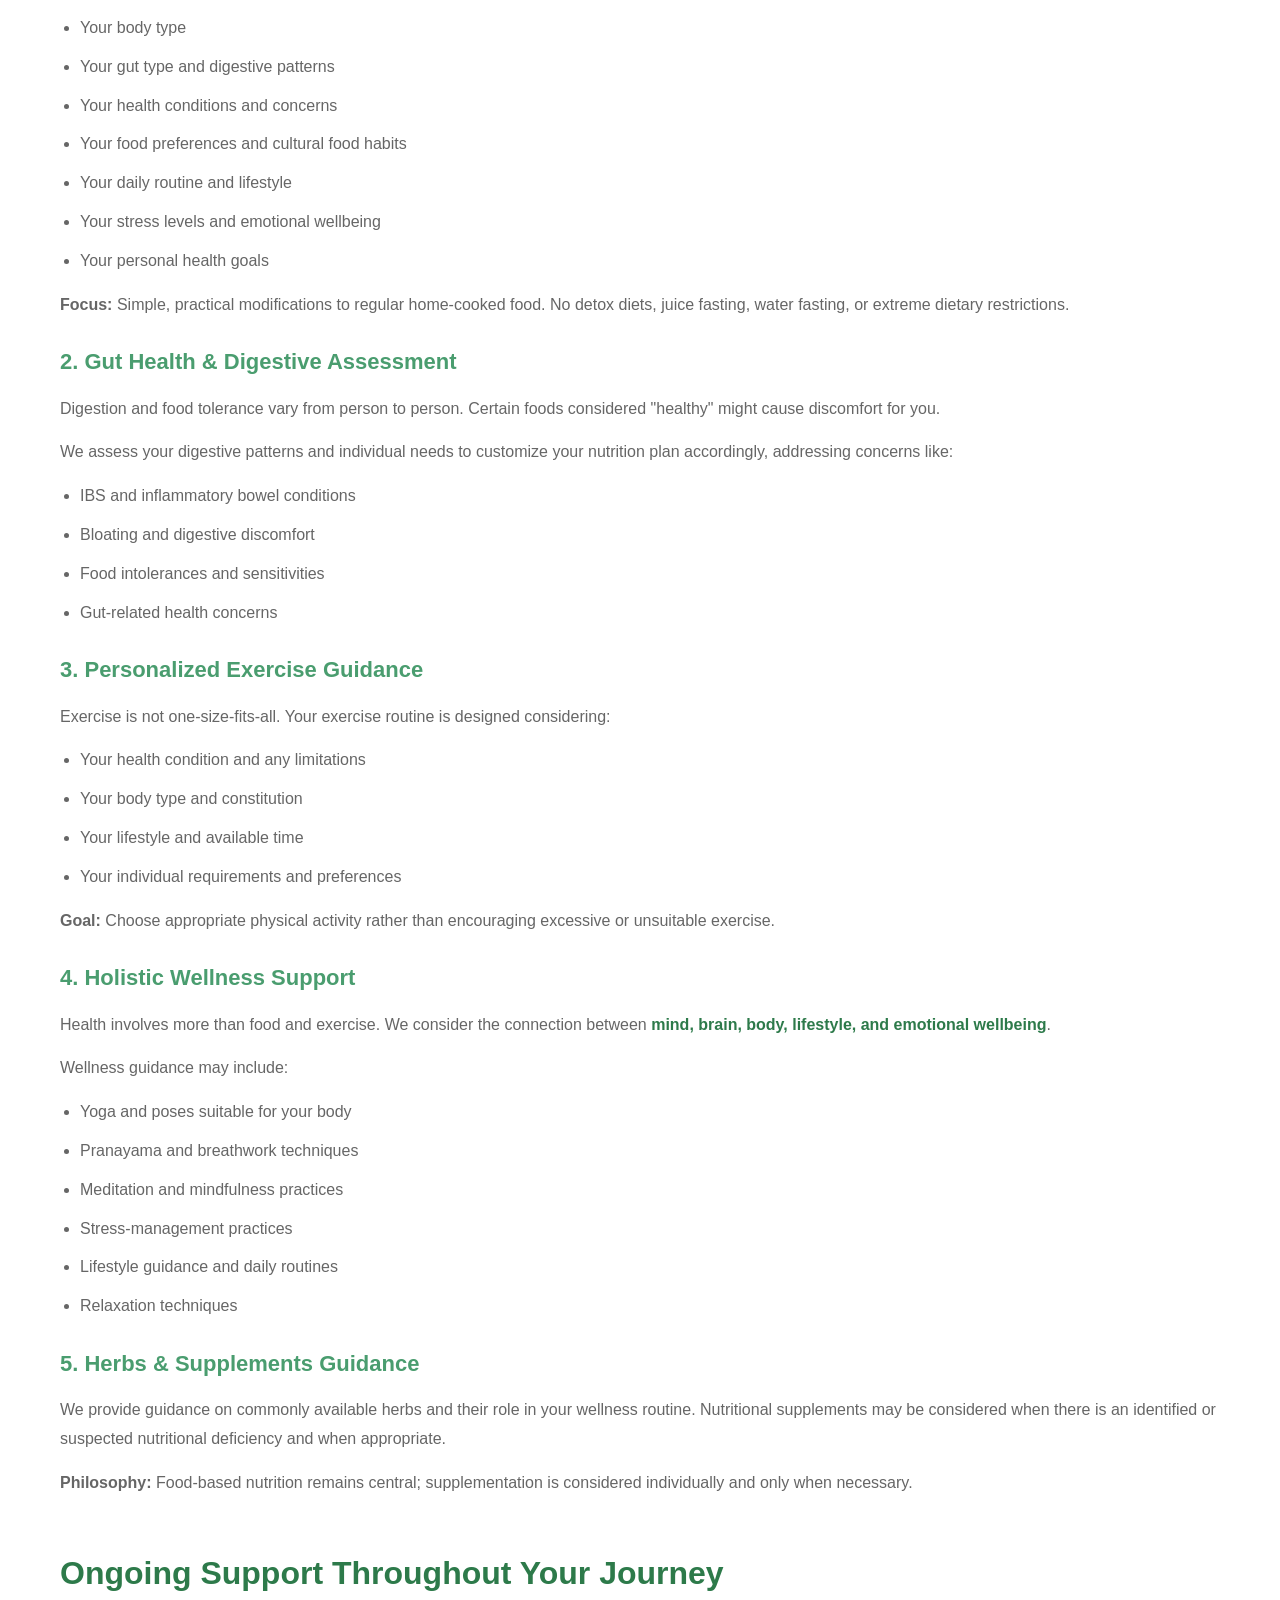
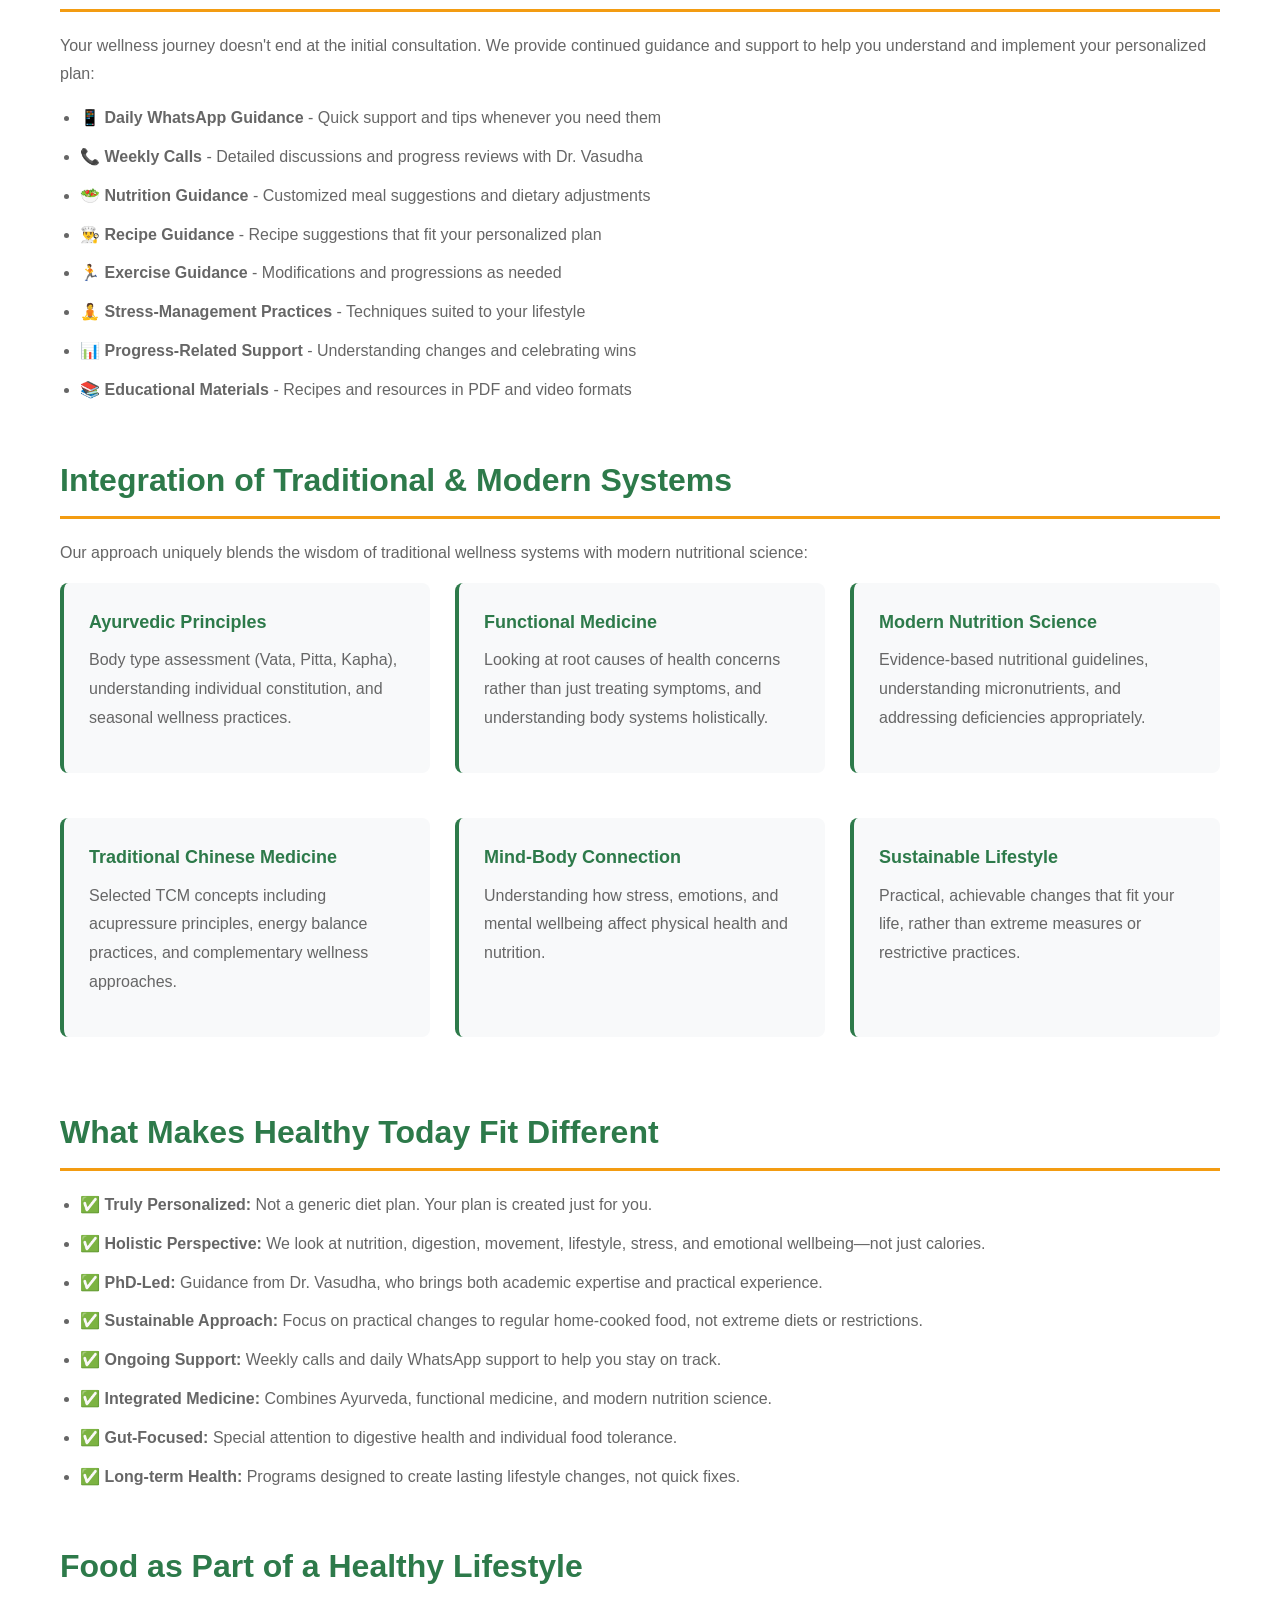
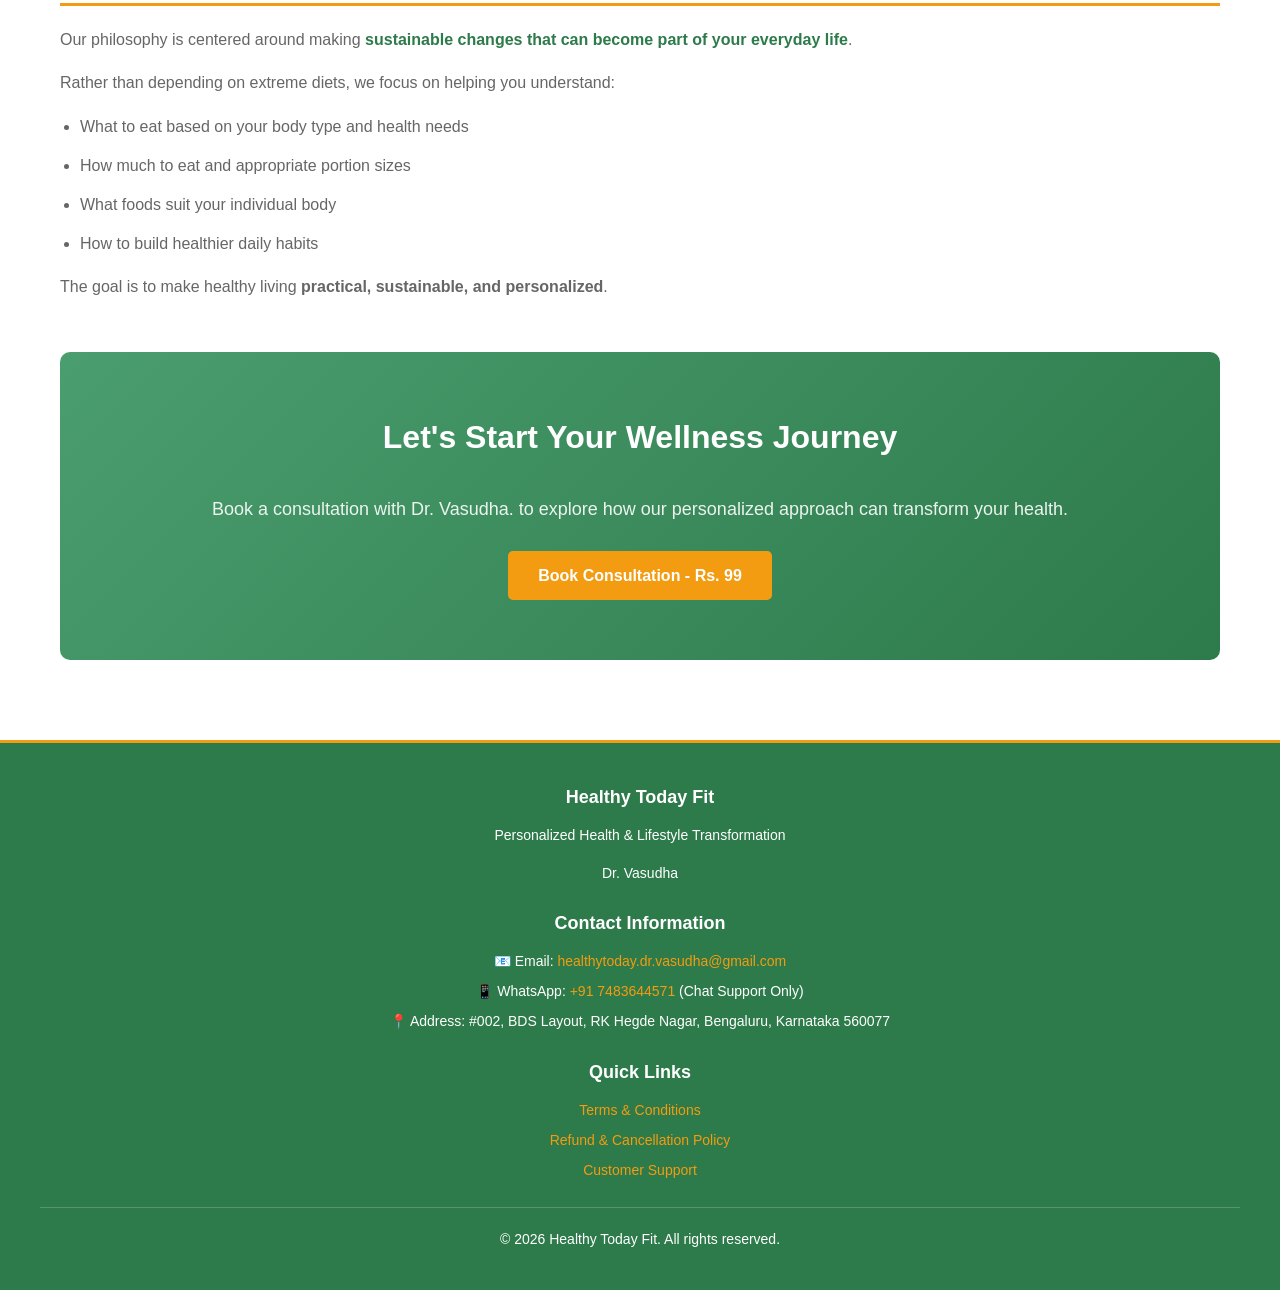
==== commit cb4ec450: "1st release" ====
--- a/about-us.html
+++ b/about-us.html
@@ -66,7 +66,7 @@
 
         <!-- About Dr. Vasudha -->
         <section>
-            <h2>Meet Dr. Vasudha, Ph.D.</h2>
+            <h2>Meet Dr. Vasudha</h2>
             <p>Healthy Today Fit is led by Dr. Vasudha, a PhD-qualified health and wellness specialist dedicated to
                 personalized nutrition and holistic health transformation.</p>
             <p>Dr. Vasudha brings together evidence-based modern nutrition science with time-tested wellness principles
@@ -241,7 +241,7 @@
         <section class="hero"
             style="background: linear-gradient(135deg, var(--secondary-color) 0%, var(--primary-color) 100%);">
             <h2 style="color: white; border: none;">Let's Start Your Wellness Journey</h2>
-            <p>Book a consultation with Dr. Vasudha, Ph.D. to explore how our personalized approach can transform your
+            <p>Book a consultation with Dr. Vasudha. to explore how our personalized approach can transform your
                 health.
             </p>
             <a href="consultation-booking.html" class="btn btn-secondary">Book Consultation - Rs. 99</a>
@@ -254,7 +254,7 @@
             <div class="footer-section">
                 <h4>Healthy Today Fit</h4>
                 <p>Personalized Health & Lifestyle Transformation</p>
-                <p style="margin-top: 15px;">Dr. Vasudha, Ph.D.</p>
+                <p style="margin-top: 15px;">Dr. Vasudha</p>
             </div>
             <div class="footer-section">
                 <h4>Contact Information</h4>
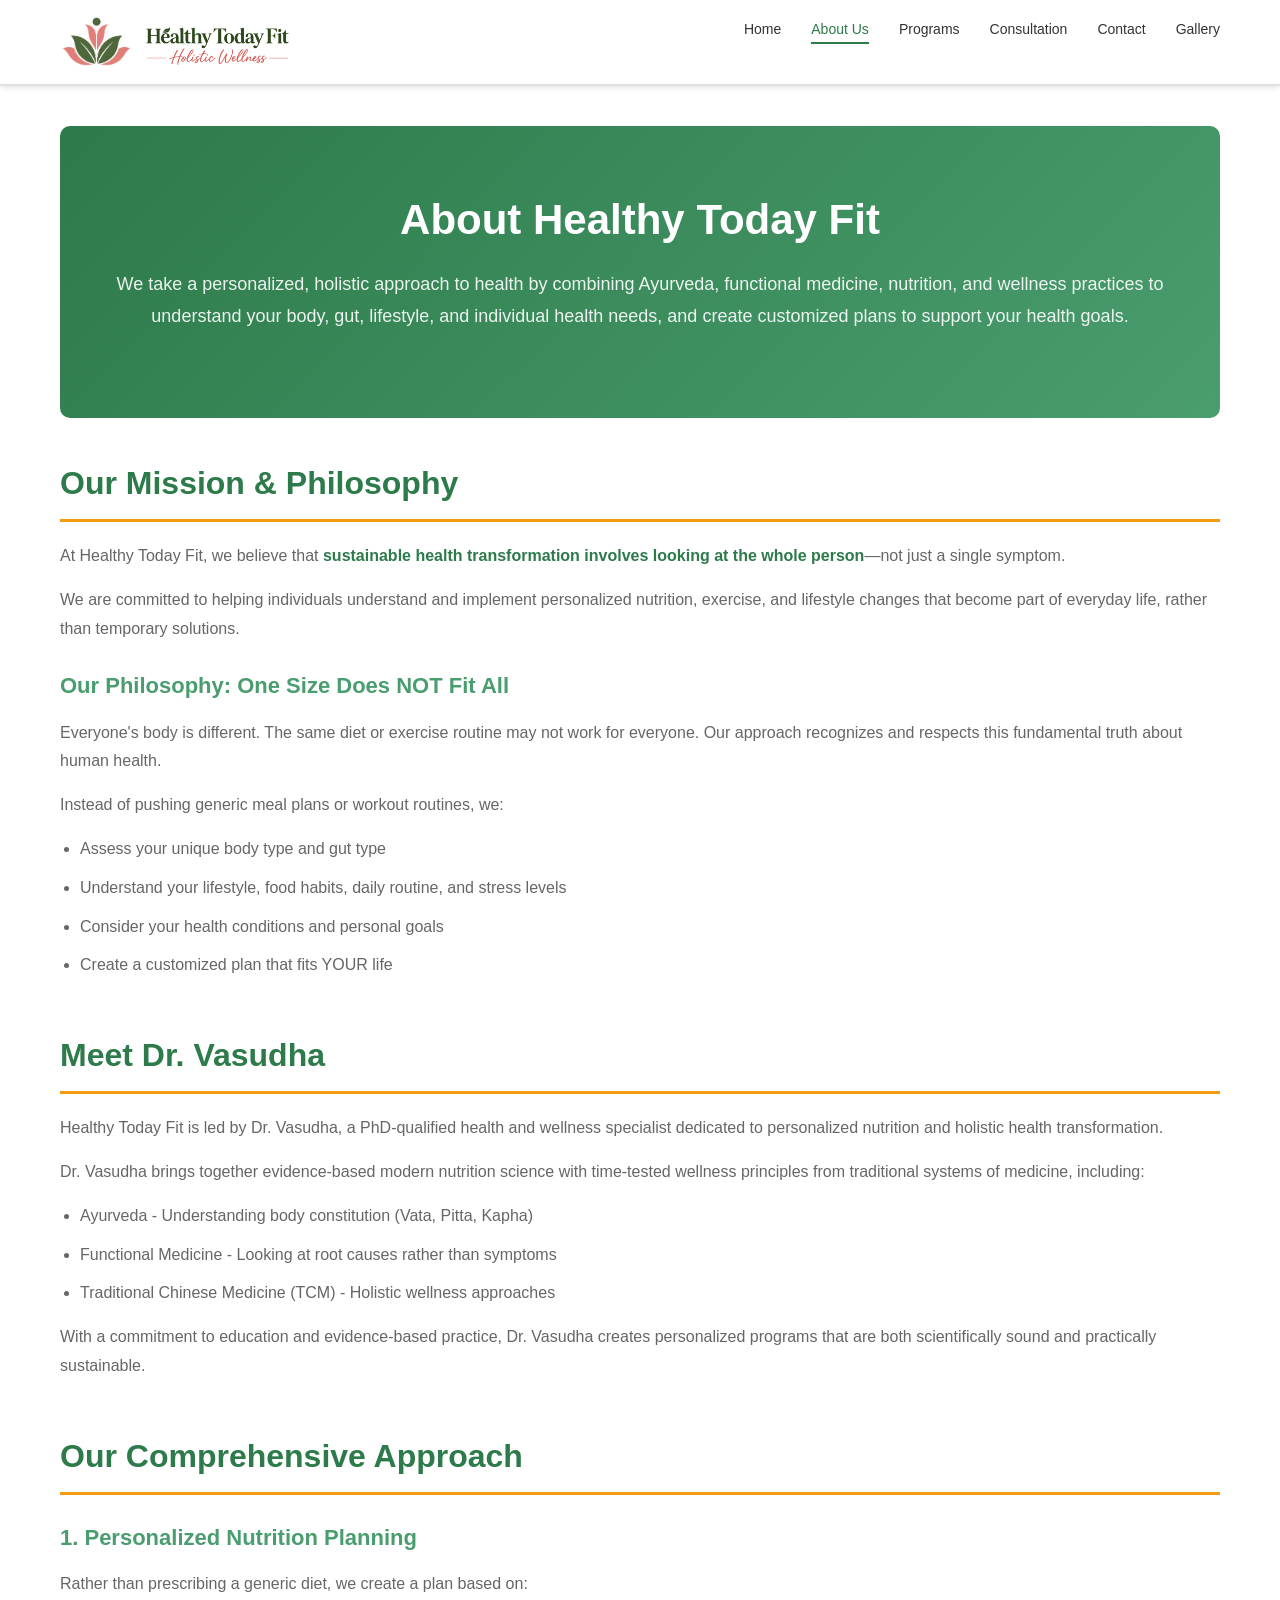
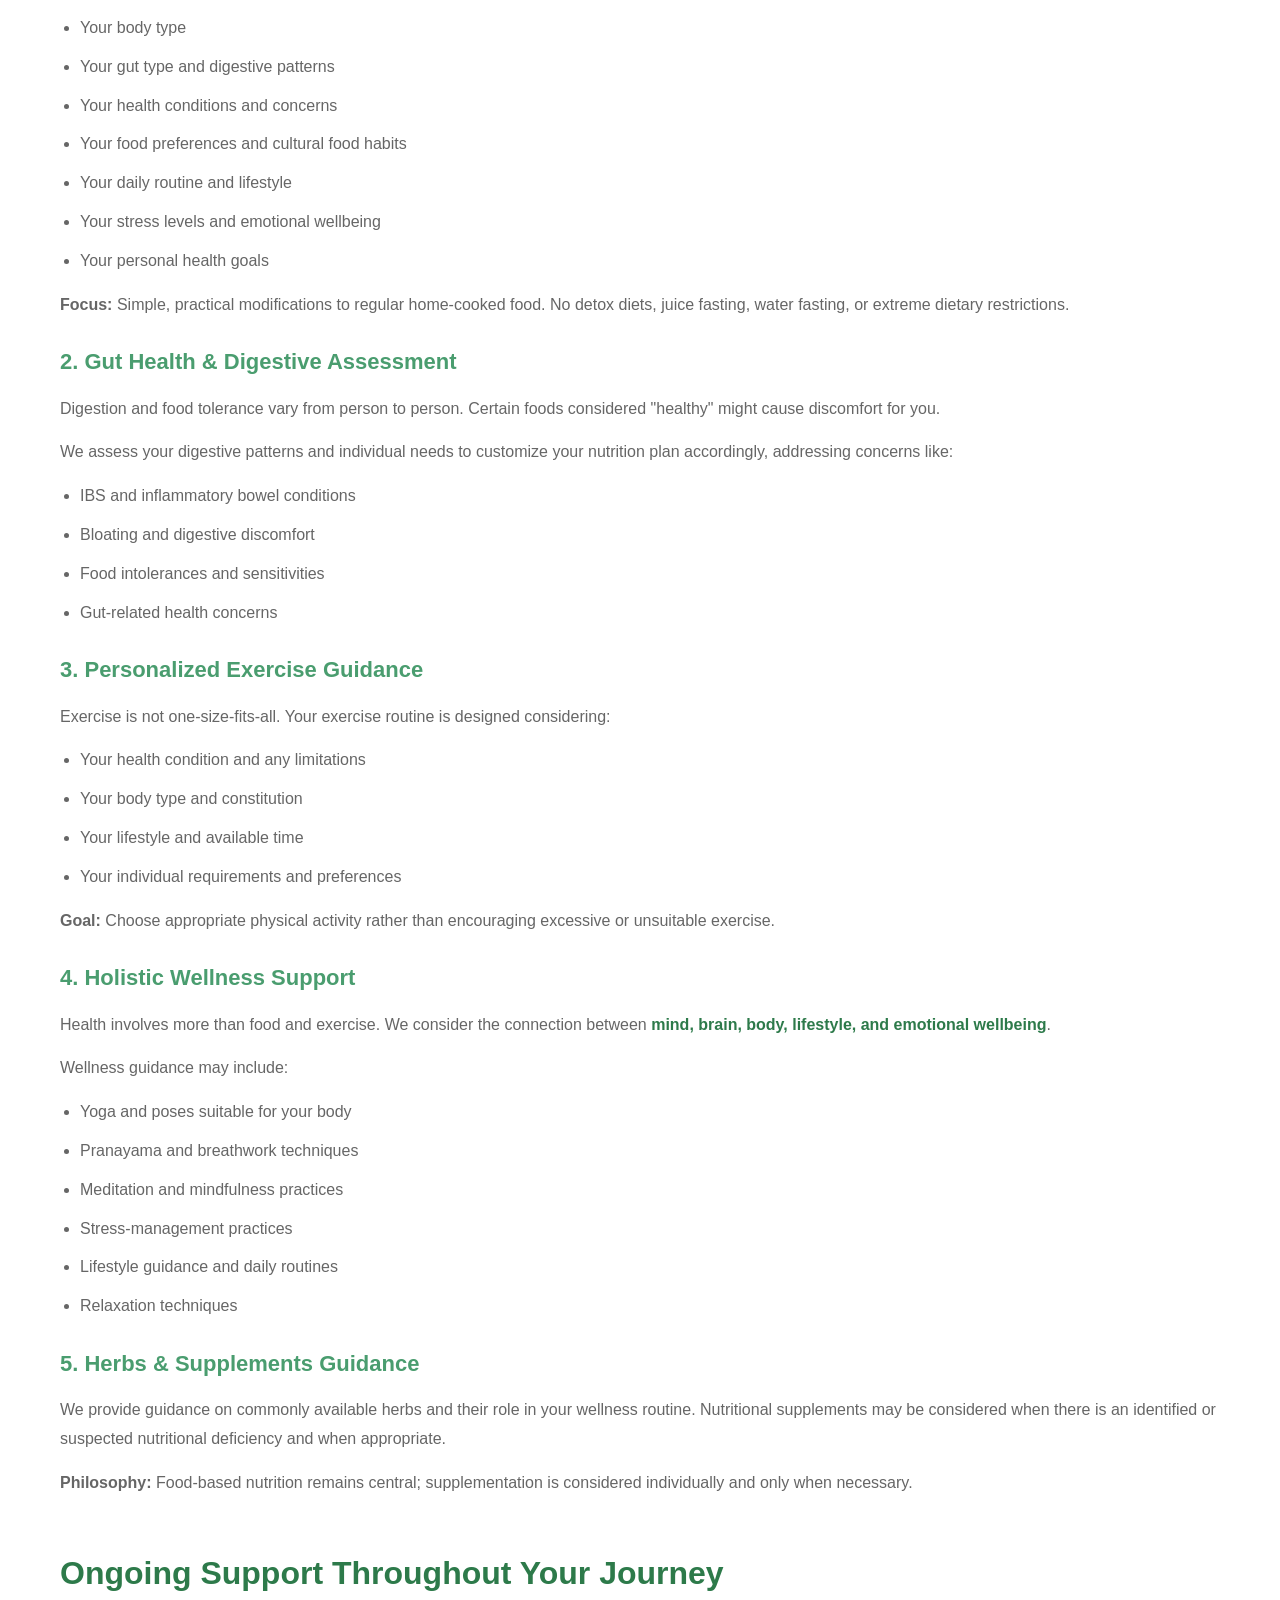
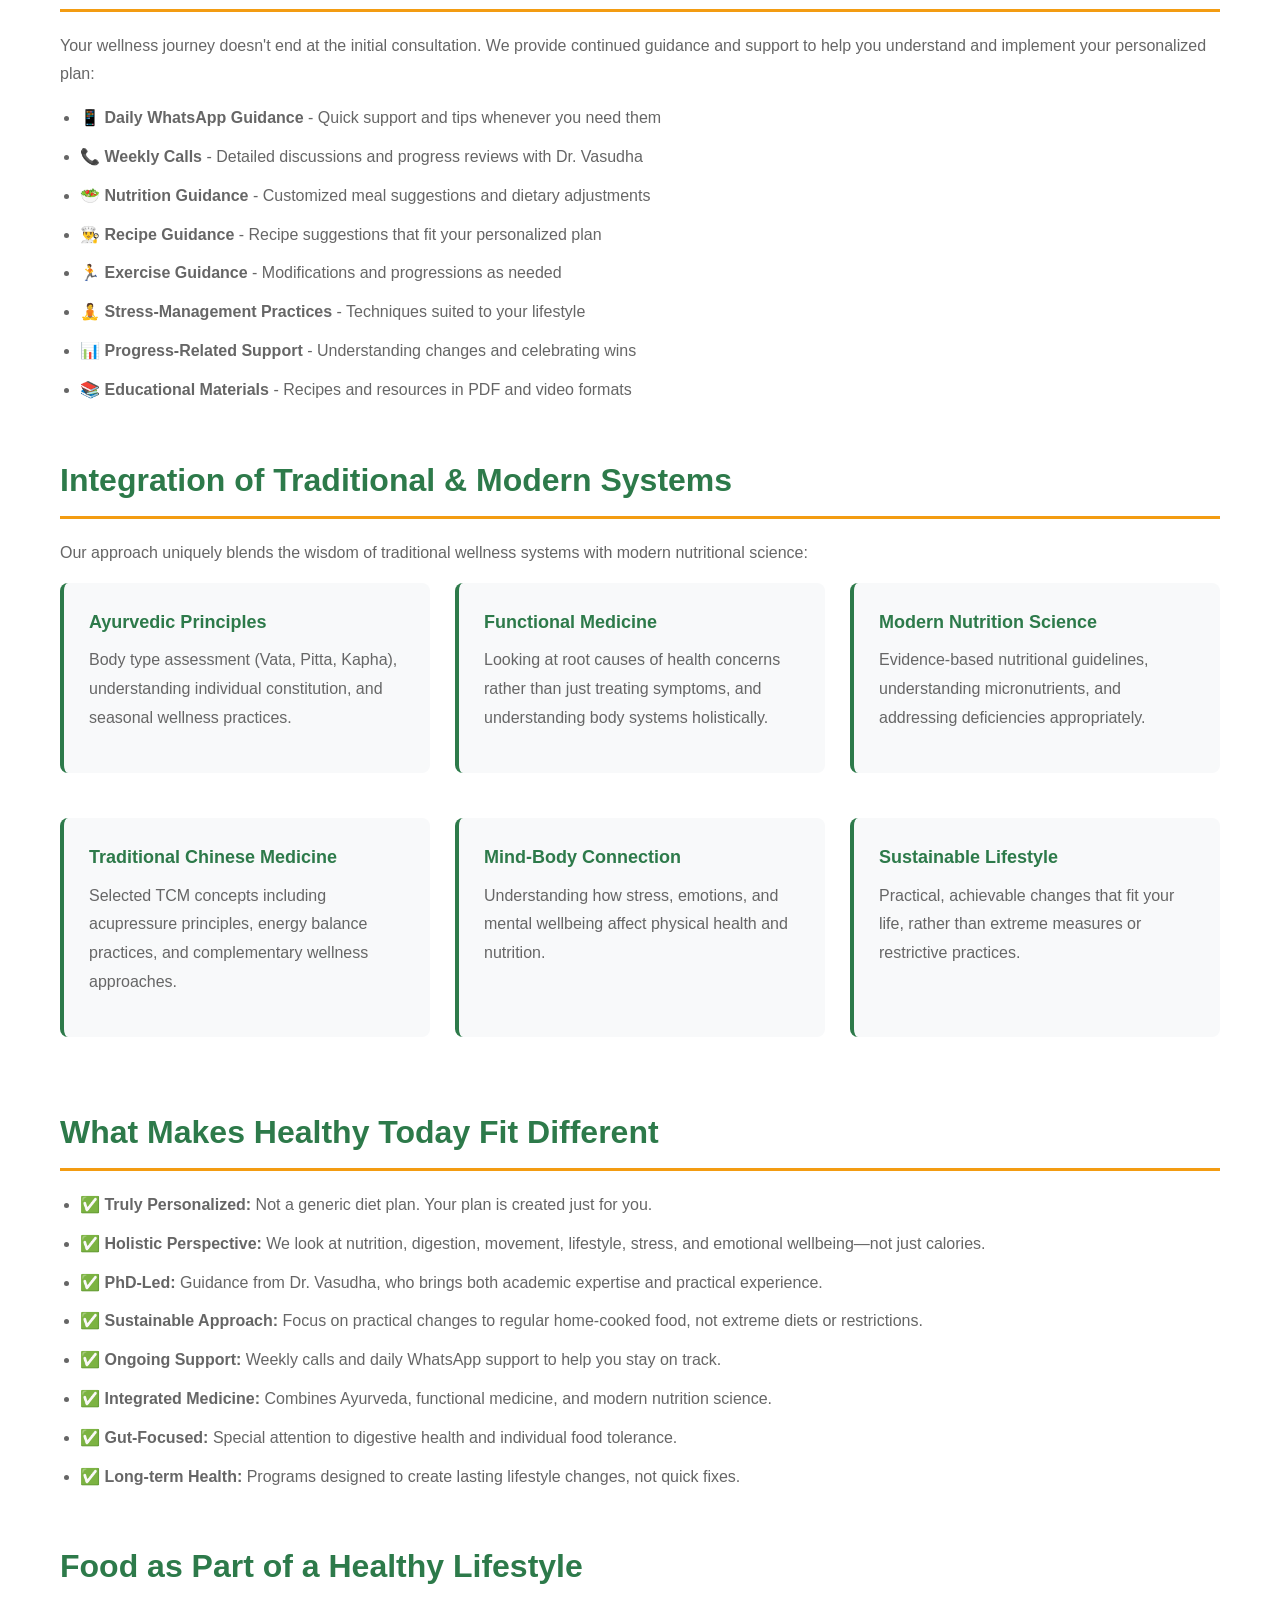
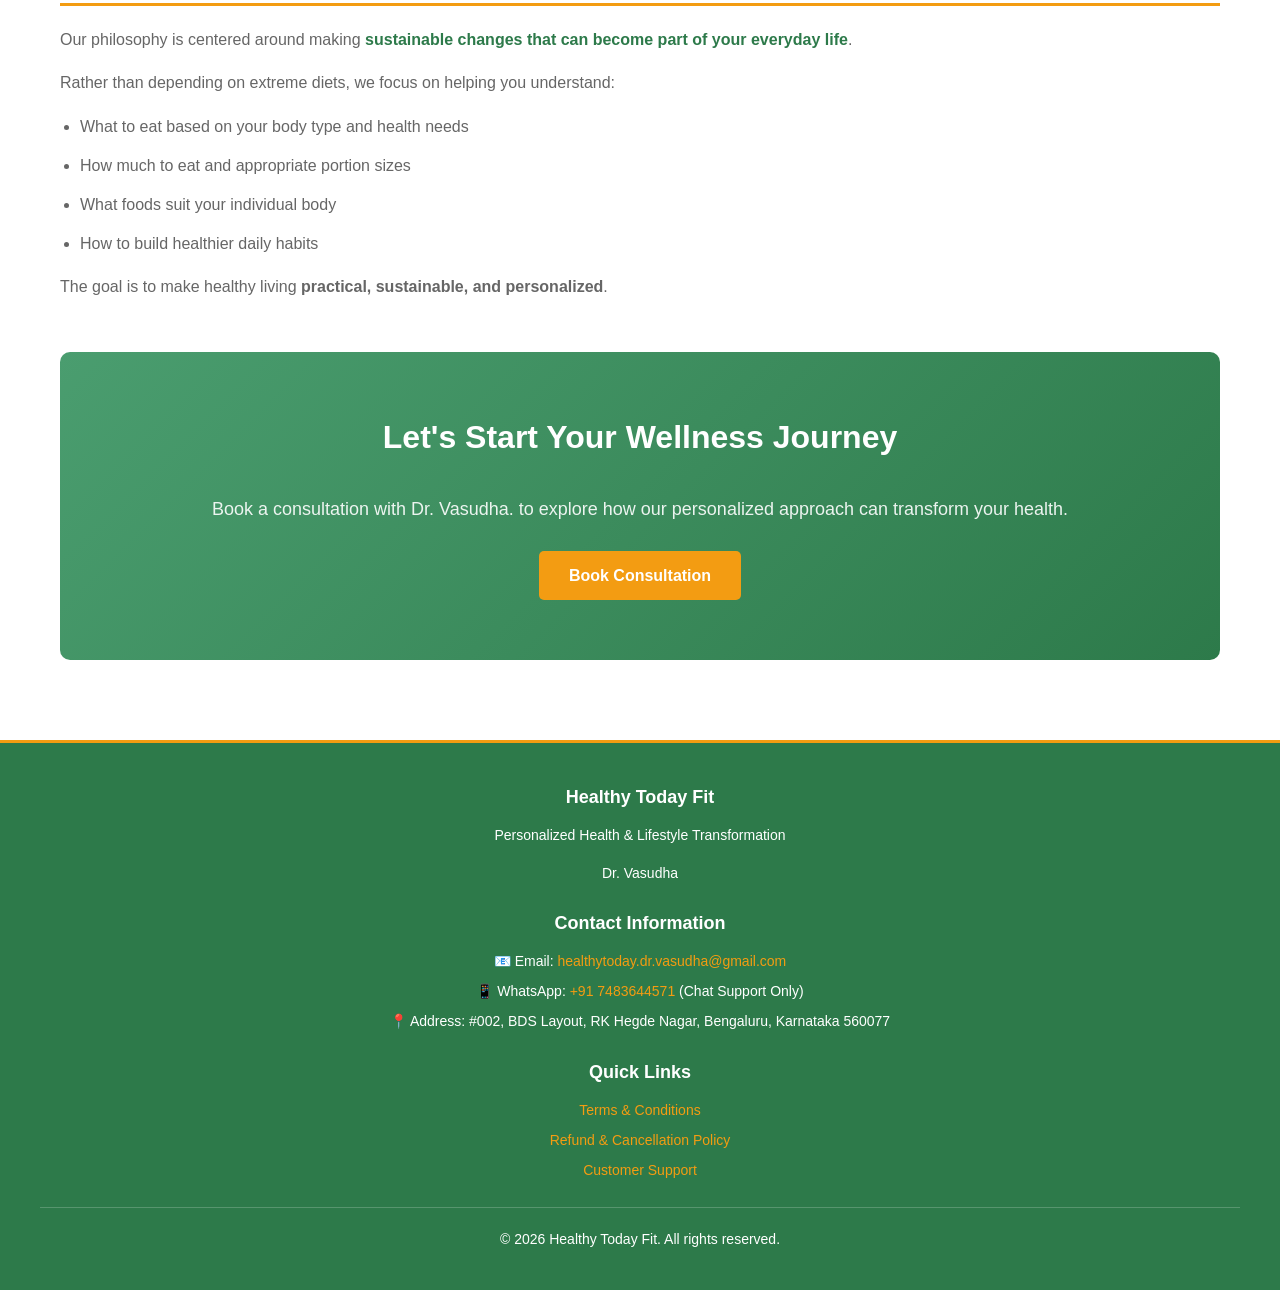
==== commit 736ef645: "consultation updated to 500" ====
--- a/about-us.html
+++ b/about-us.html
@@ -244,7 +244,7 @@
             <p>Book a consultation with Dr. Vasudha. to explore how our personalized approach can transform your
                 health.
             </p>
-            <a href="consultation-booking.html" class="btn btn-secondary">Book Consultation - Rs. 99</a>
+            <a href="consultation-booking.html" class="btn btn-secondary">Book Consultation</a>
         </section>
     </main>
 
